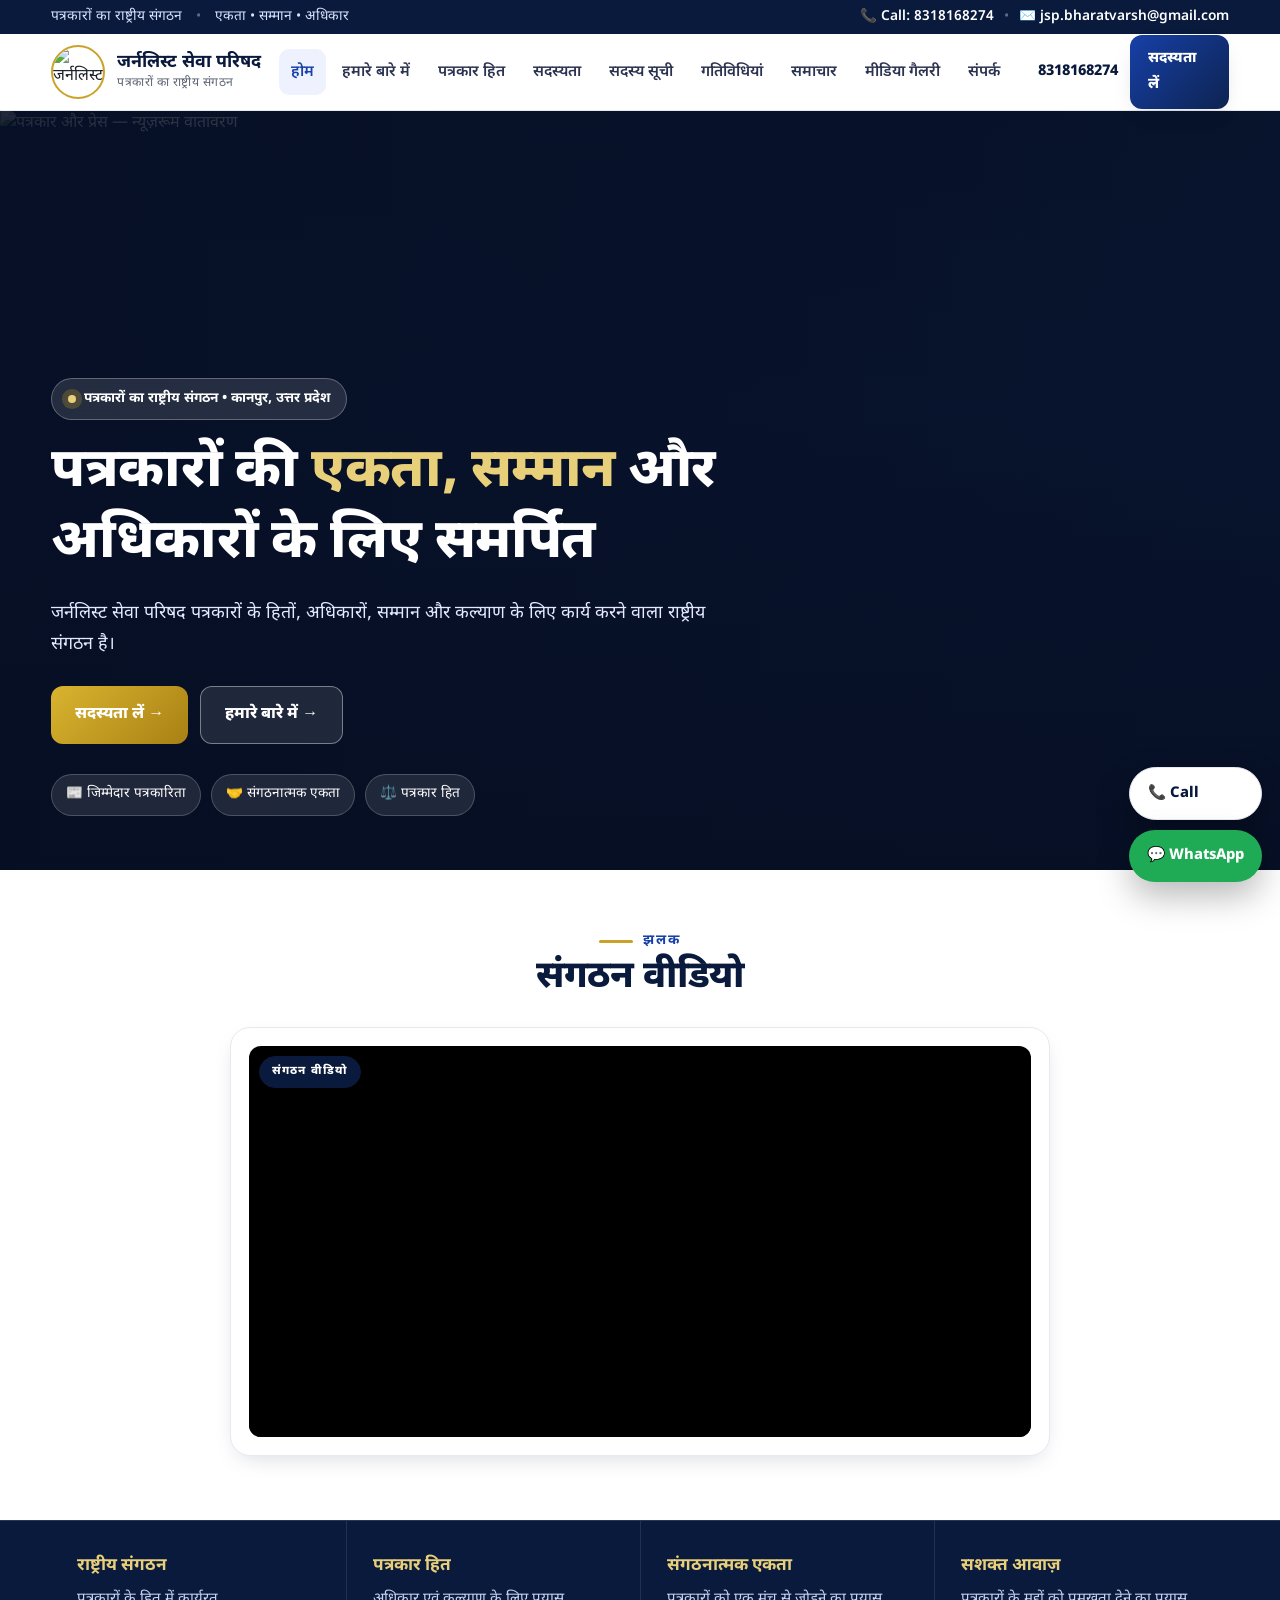
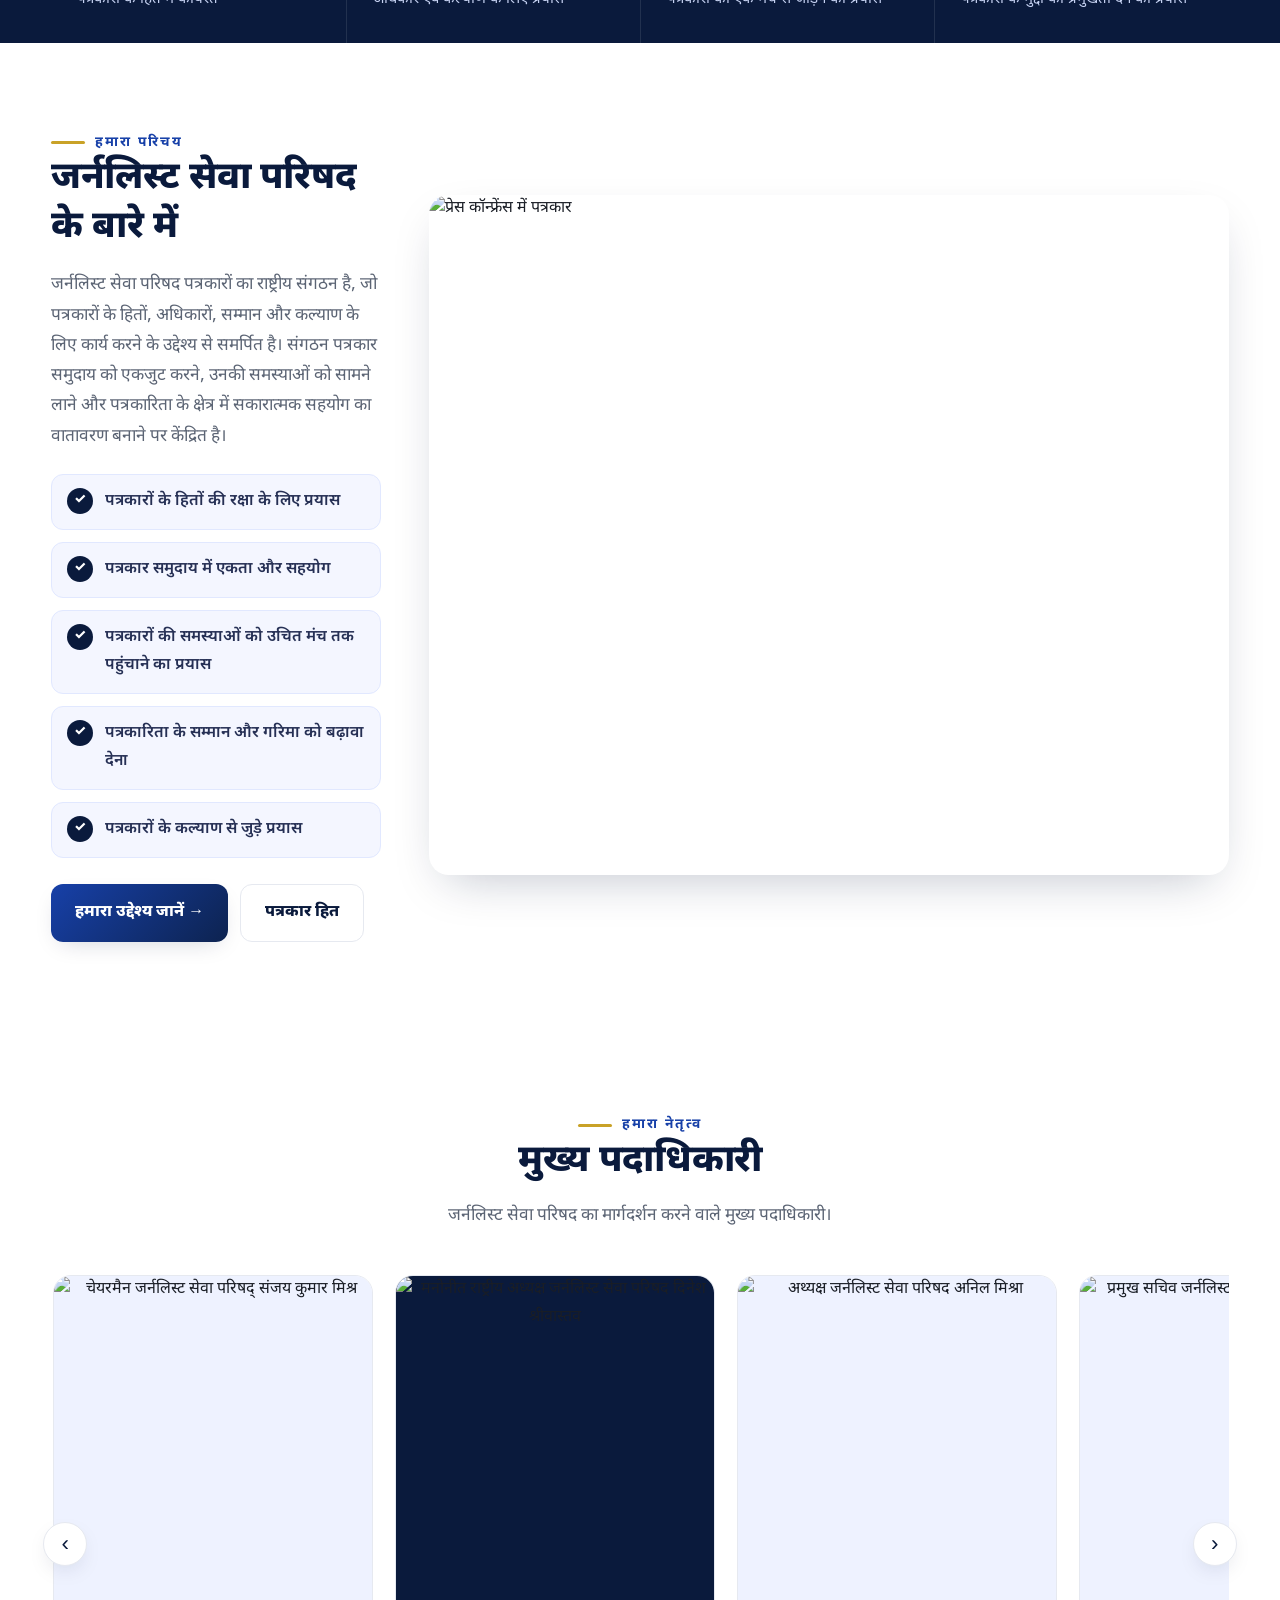
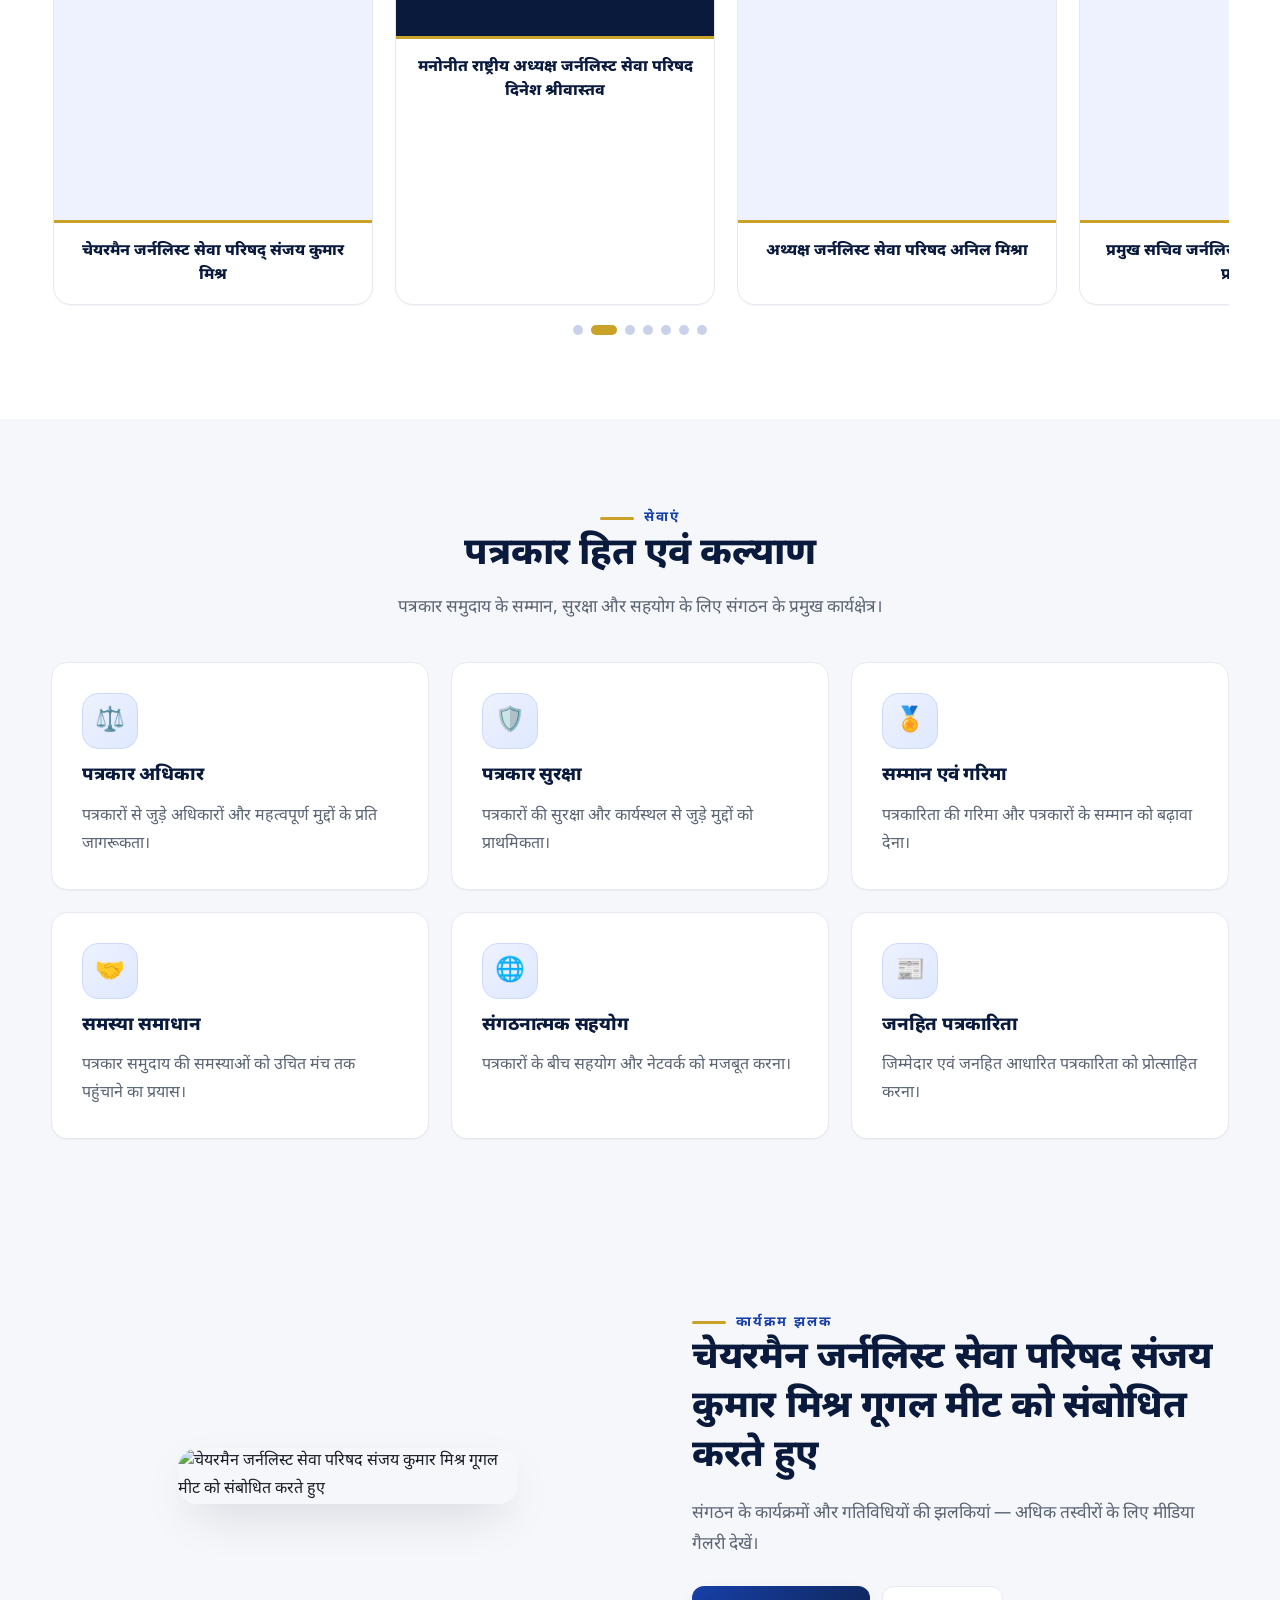
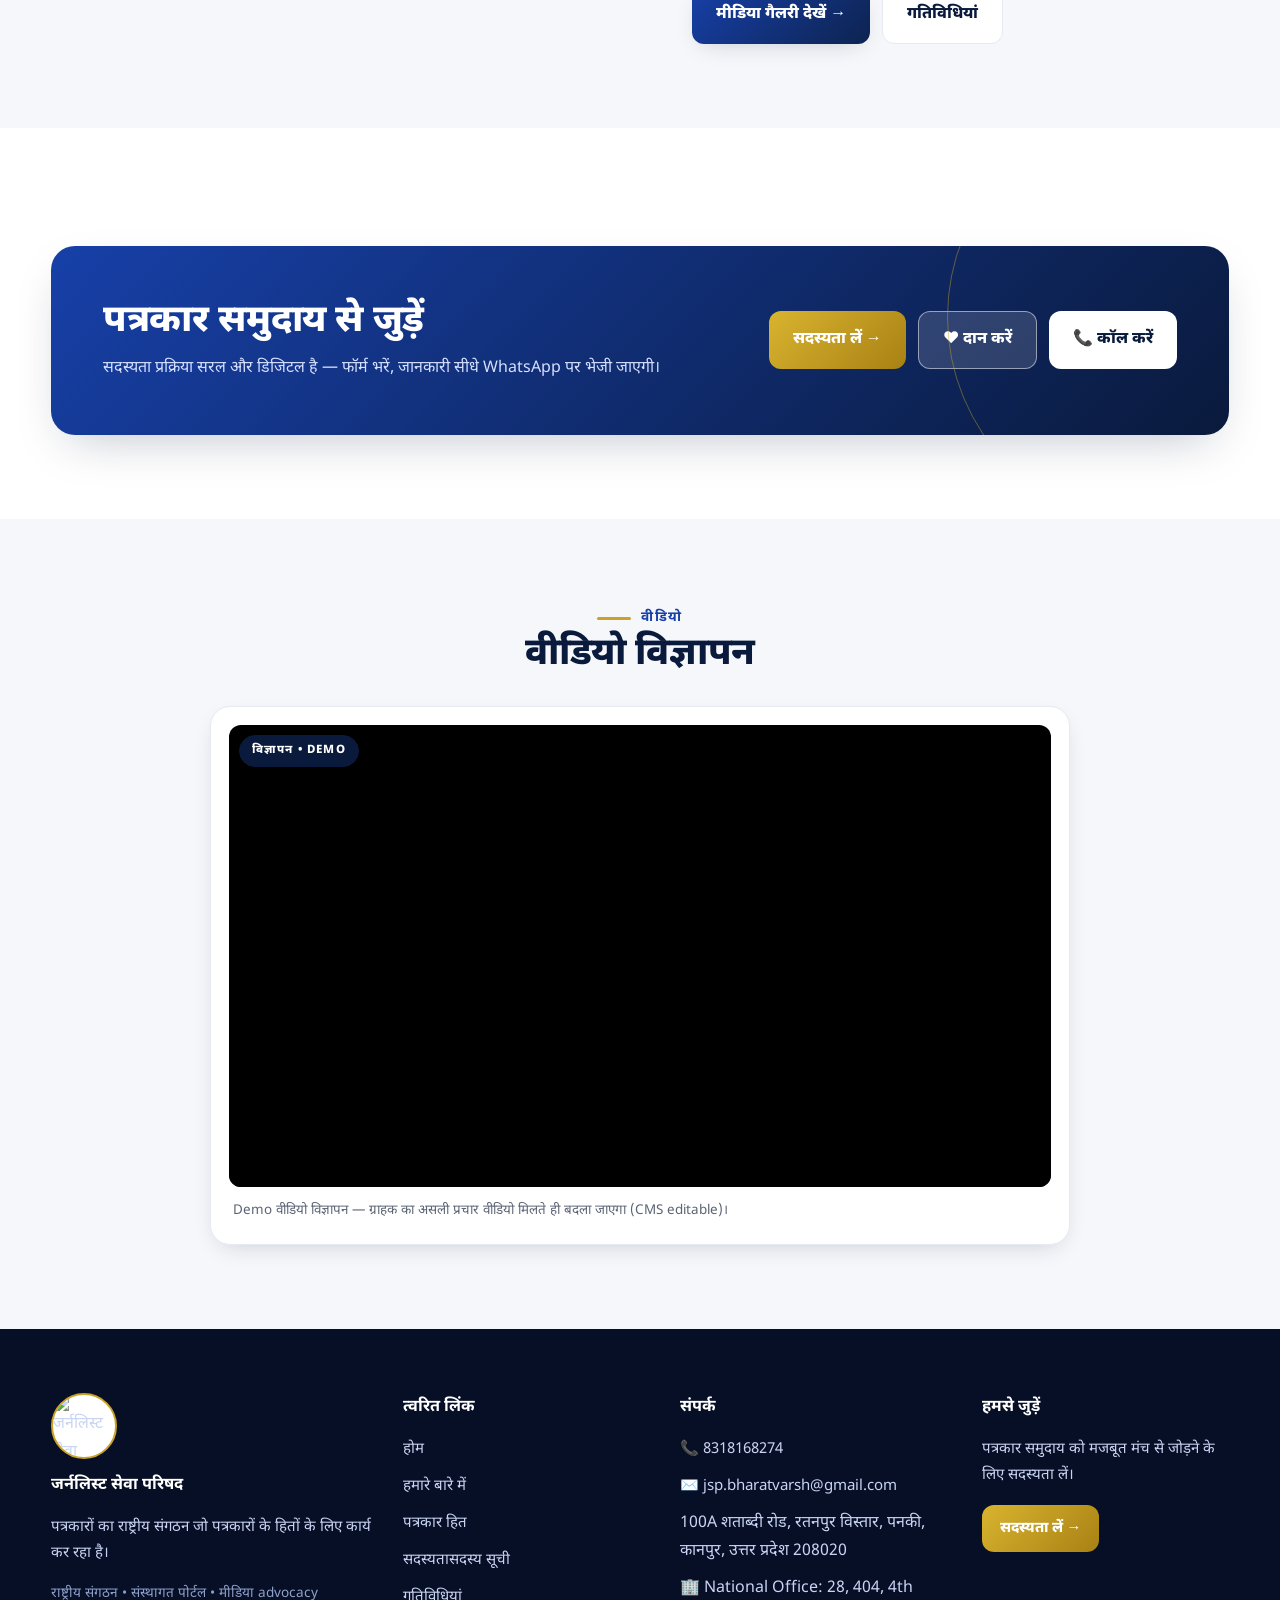
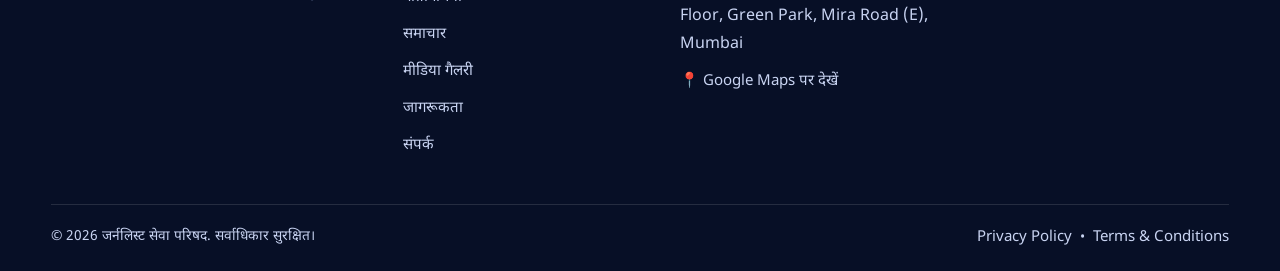
==== index.html @ f0c1f16c "feat: PRESS ID card redesign, members list page, leadership slider, name fix, speed optimization" ====
<!DOCTYPE html>
<html lang="hi">
<head>
<meta charset="UTF-8">
<meta name="viewport" content="width=device-width, initial-scale=1.0">
<title>जर्नलिस्ट सेवा परिषद | पत्रकारों का राष्ट्रीय संगठन</title>
<meta name="description" content="जर्नलिस्ट सेवा परिषद पत्रकारों के हित, अधिकार, सम्मान और कल्याण के लिए कार्य करने वाला राष्ट्रीय संगठन है।">
<link rel="canonical" href="https://journalistsevaparishad.in/">
<meta property="og:type" content="website">
<meta property="og:title" content="जर्नलिस्ट सेवा परिषद | पत्रकारों का राष्ट्रीय संगठन">
<meta property="og:description" content="पत्रकारों की एकता, सम्मान और अधिकारों के लिए समर्पित राष्ट्रीय संगठन।">
<meta property="og:image" content="https://images.unsplash.com/photo-1504711434969-e33886168f5c?w=1200">
<meta name="twitter:card" content="summary_large_image">
<meta name="theme-color" content="#0a1a3c">
<link rel="preconnect" href="https://fonts.googleapis.com">
<link rel="preconnect" href="https://fonts.gstatic.com" crossorigin>
<link rel="preconnect" href="https://images.unsplash.com">
<link rel="dns-prefetch" href="https://images.unsplash.com">
<link rel="preload" as="image" href="https://images.unsplash.com/photo-1504711434969-e33886168f5c?w=1200&q=60&auto=format&fit=crop" fetchpriority="high">
<link href="https://fonts.googleapis.com/css2?family=Inter:wght@400;600;700;800&family=Noto+Sans+Devanagari:wght@400;600;700;800&display=swap" rel="stylesheet">
<link rel="stylesheet" href="css/style.css">
<link rel="icon" href="data:image/svg+xml,<svg xmlns='http://www.w3.org/2000/svg' viewBox='0 0 100 100'><circle cx='50' cy='50' r='46' fill='%230a1a3c'/><text x='50' y='68' font-size='52' text-anchor='middle' fill='white' font-family='sans-serif' font-weight='bold'>ज</text></svg>">
<script type="application/ld+json">
{"@context":"https://schema.org","@type":"Organization","name":"जर्नलिस्ट सेवा परिषद","description":"पत्रकारों का राष्ट्रीय संगठन जो पत्रकारों के हितों के लिए कार्य कर रहा है","telephone":"+91-8318168274","email":"jsp.bharatvarsh@gmail.com","address":{"@type":"PostalAddress","streetAddress":"100A शताब्दी रोड, रतनपुर विस्तार, पनकी","addressLocality":"कानपुर","addressRegion":"उत्तर प्रदेश","postalCode":"208020","addressCountry":"IN"}}
</script>
</head>
<body>

<div class="fixed-top">
<div class="topbar">
  <div class="container">
    <div>पत्रकारों का राष्ट्रीय संगठन <span class="dot">•</span><span class="hide-m"> एकता • सम्मान • अधिकार</span></div>
    <div><a href="tel:8318168274">📞 Call: 8318168274</a><span class="hide-m"><span class="dot">•</span><a href="mailto:jsp.bharatvarsh@gmail.com">✉️ jsp.bharatvarsh@gmail.com</a></span></div>
  </div>
</div>

<header class="site-header">
  <div class="container header-in">
    <a class="brand" href="index.html" aria-label="जर्नलिस्ट सेवा परिषद होम">
      <img class="brand-logo" src="assets/logo.jpeg" alt="जर्नलिस्ट सेवा परिषद लोगो" width="54" height="54">
      <span class="brand-text"><strong>जर्नलिस्ट सेवा परिषद</strong><span>पत्रकारों का राष्ट्रीय संगठन</span></span>
    </a>
    <nav class="nav" aria-label="मुख्य नेविगेशन">
      <a href="index.html">होम</a>
      <a href="about.html">हमारे बारे में</a>
      <a href="journalist-welfare.html">पत्रकार हित</a>
      <a href="membership.html">सदस्यता</a><a href="members.html">सदस्य सूची</a>
      <a href="activities.html">गतिविधियां</a>
      <a href="news.html">समाचार</a>
      <a href="gallery.html">मीडिया गैलरी</a>
      <a href="contact.html">संपर्क</a>
    </nav>
    <div class="header-cta">
      <a class="call-link" href="tel:8318168274">8318168274</a>
      <a class="btn btn-primary btn-sm" href="membership.html">सदस्यता लें</a>
    </div>
    <button class="menu-btn" id="menuBtn" aria-label="मेन्यू खोलें" aria-expanded="false">☰</button>
  </div>
</header>
</div>
<div class="mobile-menu" id="mobileMenu">
  <div class="inner container">
    <a class="mlink" href="index.html">होम</a>
    <a class="mlink" href="about.html">हमारे बारे में</a>
    <a class="mlink" href="journalist-welfare.html">पत्रकार हित</a>
    <a class="mlink" href="membership.html">सदस्यता</a><a class="mlink" href="members.html">सदस्य सूची</a>
    <a class="mlink" href="activities.html">गतिविधियां</a>
    <a class="mlink" href="news.html">समाचार</a>
    <a class="mlink" href="gallery.html">मीडिया गैलरी</a>
    <a class="mlink" href="contact.html">संपर्क</a>
    <a class="btn btn-gold" href="membership.html">सदस्यता लें →</a>
    <a class="btn btn-outline" href="tel:8318168274" style="background:transparent;color:#fff;border-color:rgba(255,255,255,.4)">📞 8318168274</a>
  </div>
</div>

<!-- HERO -->
<div class="hero">
  <div class="hero-bg">
    <img src="https://images.unsplash.com/photo-1504711434969-e33886168f5c?w=1200&q=60&auto=format&fit=crop" alt="पत्रकार और प्रेस — न्यूज़रूम वातावरण" fetchpriority="high" decoding="async" width="1200" height="800">
  </div>
  <div class="hero-veil"></div>
  <div class="hero-content">
    <span class="hero-badge"><i></i> पत्रकारों का राष्ट्रीय संगठन • कानपुर, उत्तर प्रदेश</span>
    <h1>पत्रकारों की <em>एकता, सम्मान</em> और अधिकारों के लिए समर्पित</h1>
    <p class="sub">जर्नलिस्ट सेवा परिषद पत्रकारों के हितों, अधिकारों, सम्मान और कल्याण के लिए कार्य करने वाला राष्ट्रीय संगठन है।</p>
    <div class="hero-actions">
      <a class="btn btn-gold" href="membership.html">सदस्यता लें →</a>
      <a class="btn btn-outline" href="about.html" style="background:rgba(255,255,255,.1);color:#fff;border-color:rgba(255,255,255,.4)">हमारे बारे में →</a>
    </div>
    <div class="hero-meta">
      <span>📰 जिम्मेदार पत्रकारिता</span><span>🤝 संगठनात्मक एकता</span><span>⚖️ पत्रकार हित</span>
    </div>
  </div>
</div>

<!-- HOME VIDEO (just below hero) -->
<section class="home-video-sec">
  <div class="container">
    <div class="center reveal" style="margin-bottom:24px">
      <span class="eyebrow" style="justify-content:center">झलक</span>
      <h2>संगठन वीडियो</h2>
    </div>
    <div class="home-video reveal">
      <span class="ad-tag">संगठन वीडियो</span>
      <video controls preload="none" playsinline poster="assets/gallery/चेयरमैन जनरल सेवा परिषद संजय कुमार मिश्र गूगल मीट को संबोधित करते हुए.jpeg">
        <source src="assets/video/event-video.mp4" type="video/mp4">
        आपका ब्राउज़र वीडियो नहीं चला सकता।
      </video>
    </div>
  </div>
</section>

<!-- TRUST STRIP -->
<div class="trust">
  <div class="container trust-grid">
    <div class="trust-cell reveal"><b>राष्ट्रीय संगठन</b><p>पत्रकारों के हित में कार्यरत</p></div>
    <div class="trust-cell reveal"><b>पत्रकार हित</b><p>अधिकार एवं कल्याण के लिए प्रयास</p></div>
    <div class="trust-cell reveal"><b>संगठनात्मक एकता</b><p>पत्रकारों को एक मंच से जोड़ने का प्रयास</p></div>
    <div class="trust-cell reveal"><b>सशक्त आवाज़</b><p>पत्रकारों के मुद्दों को प्रमुखता देने का प्रयास</p></div>
  </div>
</div>

<!-- ABOUT -->
<section>
  <div class="container split">
    <div class="reveal">
      <span class="eyebrow">हमारा परिचय</span>
      <h2>जर्नलिस्ट सेवा परिषद के बारे में</h2>
      <p class="lead">जर्नलिस्ट सेवा परिषद पत्रकारों का राष्ट्रीय संगठन है, जो पत्रकारों के हितों, अधिकारों, सम्मान और कल्याण के लिए कार्य करने के उद्देश्य से समर्पित है। संगठन पत्रकार समुदाय को एकजुट करने, उनकी समस्याओं को सामने लाने और पत्रकारिता के क्षेत्र में सकारात्मक सहयोग का वातावरण बनाने पर केंद्रित है।</p>
      <!--OBJECTIVES-->
      <ul class="check-list">
        <li>पत्रकारों के हितों की रक्षा के लिए प्रयास</li>
        <li>पत्रकार समुदाय में एकता और सहयोग</li>
        <li>पत्रकारों की समस्याओं को उचित मंच तक पहुंचाने का प्रयास</li>
        <li>पत्रकारिता के सम्मान और गरिमा को बढ़ावा देना</li>
        <li>पत्रकारों के कल्याण से जुड़े प्रयास</li>
      </ul>
      <!--/OBJECTIVES-->
      <div style="margin-top:26px;display:flex;gap:12px;flex-wrap:wrap">
        <a class="btn btn-primary" href="about.html">हमारा उद्देश्य जानें →</a>
        <a class="btn btn-outline" href="journalist-welfare.html">पत्रकार हित</a>
      </div>
    </div>
    <div class="reveal">
      <img class="frame" loading="lazy" decoding="async" width="800" height="680" src="https://images.unsplash.com/photo-1585829365295-ab7cd400c167?w=800&q=60&auto=format&fit=crop" alt="प्रेस कॉन्फ्रेंस में पत्रकार">
    </div>
  </div>
</section>

<!-- LEADERSHIP -->
<section class="leaders-sec">
  <div class="container">
    <div class="center reveal">
      <span class="eyebrow" style="justify-content:center">हमारा नेतृत्व</span>
      <h2>मुख्य पदाधिकारी</h2>
      <p class="lead">जर्नलिस्ट सेवा परिषद का मार्गदर्शन करने वाले मुख्य पदाधिकारी।</p>
    </div>
    <div class="grid-leaders" style="margin-top:38px">
      <figure class="leader-card reveal">
        <img loading="lazy" width="480" height="544" src="assets/leaders/चेयरमैन जर्नलिस्ट सेवा परिषद् संजय कुमार मिश्र.jpeg" alt="चेयरमैन जर्नलिस्ट सेवा परिषद् संजय कुमार मिश्र">
        <figcaption>चेयरमैन जर्नलिस्ट सेवा परिषद् संजय कुमार मिश्र</figcaption>
      </figure>
      <figure class="leader-card leader-card--full reveal">
        <img loading="lazy" width="480" height="360" src="assets/leaders/मनोनीत राष्ट्रीय अध्यक्ष जर्नलिस्ट सेवा परिषद दिनेश श्रीवास्तव.jpeg" alt="मनोनीत राष्ट्रीय अध्यक्ष जर्नलिस्ट सेवा परिषद दिनेश श्रीवास्तव">
        <figcaption>मनोनीत राष्ट्रीय अध्यक्ष जर्नलिस्ट सेवा परिषद दिनेश श्रीवास्तव</figcaption>
      </figure>
      <figure class="leader-card reveal">
        <img loading="lazy" width="480" height="544" src="assets/leaders/अथ्यक्ष जर्नलिस्ट सेवा परिषद अनिल मिश्रा.jpeg" alt="अथ्यक्ष जर्नलिस्ट सेवा परिषद अनिल मिश्रा">
        <figcaption>अथ्यक्ष जर्नलिस्ट सेवा परिषद अनिल मिश्रा</figcaption>
      </figure>
      <figure class="leader-card reveal">
        <img loading="lazy" width="480" height="544" src="assets/leaders/प्रमुख सचिव जर्नलिस्ट सेवा परिषद गिरधारी प्रसाद.jpeg" alt="प्रमुख सचिव जर्नलिस्ट सेवा परिषद गिरधारी प्रसाद">
        <figcaption>प्रमुख सचिव जर्नलिस्ट सेवा परिषद गिरधारी प्रसाद</figcaption>
      </figure>
      <figure class="leader-card reveal">
        <img loading="lazy" width="480" height="544" src="assets/leaders/प्रभारी उत्तर प्रदेश जर्नलिस्ट सेवा परिषद आलोक दुवेदी.jpeg" alt="प्रभारी उत्तर प्रदेश जर्नलिस्ट सेवा परिषद आलोक दुवेदी">
        <figcaption>प्रभारी उत्तर प्रदेश जर्नलिस्ट सेवा परिषद आलोक दुवेदी</figcaption>
      </figure>
      <figure class="leader-card reveal">
        <img loading="lazy" width="480" height="544" src="assets/leaders/प्रभारी गुजरात जर्नलिस्ट सेवा परिषद विपिन दुबे.jpeg" alt="प्रभारी गुजरात जर्नलिस्ट सेवा परिषद विपिन दुबे">
        <figcaption>प्रभारी गुजरात जर्नलिस्ट सेवा परिषद विपिन दुबे</figcaption>
      </figure>
      <figure class="leader-card reveal">
        <img loading="lazy" width="480" height="544" src="assets/leaders/प्रभारी बुंदेलखंड जर्नलिस्ट सेवा परिषद विवेक कुमार द्विवेदी.jpeg" alt="प्रभारी बुंदेलखंड जर्नलिस्ट सेवा परिषद विवेक कुमार द्विवेदी">
        <figcaption>प्रभारी बुंदेलखंड जर्नलिस्ट सेवा परिषद विवेक कुमार द्विवेदी</figcaption>
      </figure>
    </div>
  </div>
</section>

<!-- WELFARE -->
<section style="background:var(--bg)">
  <div class="container">
    <div class="center reveal">
      <span class="eyebrow" style="justify-content:center">सेवाएं</span>
      <h2>पत्रकार हित एवं कल्याण</h2>
      <p class="lead">पत्रकार समुदाय के सम्मान, सुरक्षा और सहयोग के लिए संगठन के प्रमुख कार्यक्षेत्र।</p>
    </div>
    <div class="grid-3" style="margin-top:38px">
      <div class="card reveal"><div class="icon">⚖️</div><h3>पत्रकार अधिकार</h3><p>पत्रकारों से जुड़े अधिकारों और महत्वपूर्ण मुद्दों के प्रति जागरूकता।</p></div>
      <div class="card reveal"><div class="icon">🛡️</div><h3>पत्रकार सुरक्षा</h3><p>पत्रकारों की सुरक्षा और कार्यस्थल से जुड़े मुद्दों को प्राथमिकता।</p></div>
      <div class="card reveal"><div class="icon">🏅</div><h3>सम्मान एवं गरिमा</h3><p>पत्रकारिता की गरिमा और पत्रकारों के सम्मान को बढ़ावा देना।</p></div>
      <div class="card reveal"><div class="icon">🤝</div><h3>समस्या समाधान</h3><p>पत्रकार समुदाय की समस्याओं को उचित मंच तक पहुंचाने का प्रयास।</p></div>
      <div class="card reveal"><div class="icon">🌐</div><h3>संगठनात्मक सहयोग</h3><p>पत्रकारों के बीच सहयोग और नेटवर्क को मजबूत करना।</p></div>
      <div class="card reveal"><div class="icon">📰</div><h3>जनहित पत्रकारिता</h3><p>जिम्मेदार एवं जनहित आधारित पत्रकारिता को प्रोत्साहित करना।</p></div>
    </div>
  </div>
</section>

<!-- EVENT HIGHLIGHT -->
<section style="background:var(--bg)">
  <div class="container split">
    <div class="reveal">
      <img class="frame event-photo" loading="lazy" width="600" height="720" src="assets/gallery/चेयरमैन जनरल सेवा परिषद संजय कुमार मिश्र गूगल मीट को संबोधित करते हुए.jpeg" alt="चेयरमैन जर्नलिस्ट सेवा परिषद संजय कुमार मिश्र गूगल मीट को संबोधित करते हुए">
    </div>
    <div class="reveal">
      <span class="eyebrow">कार्यक्रम झलक</span>
      <h2>चेयरमैन जर्नलिस्ट सेवा परिषद संजय कुमार मिश्र गूगल मीट को संबोधित करते हुए</h2>
      <p class="lead">संगठन के कार्यक्रमों और गतिविधियों की झलकियां — अधिक तस्वीरों के लिए मीडिया गैलरी देखें।</p>
      <div style="margin-top:26px;display:flex;gap:12px;flex-wrap:wrap">
        <a class="btn btn-primary" href="gallery.html">मीडिया गैलरी देखें →</a>
        <a class="btn btn-outline" href="activities.html">गतिविधियां</a>
      </div>
    </div>
  </div>
</section>

<!-- IMAGE BAND -->
<section>
  <div class="container">
    <div class="cta-band reveal" style="margin-top:34px">
      <div>
        <h2>पत्रकार समुदाय से जुड़ें</h2>
        <p>सदस्यता प्रक्रिया सरल और डिजिटल है — फॉर्म भरें, जानकारी सीधे WhatsApp पर भेजी जाएगी।</p>
      </div>
      <div style="display:flex;gap:12px;flex-wrap:wrap">
        <a class="btn btn-gold" href="membership.html">सदस्यता लें →</a>
        <a class="btn" style="background:rgba(255,255,255,.14);color:#fff;border:1.5px solid rgba(255,255,255,.5)" href="membership.html#donate">❤️ दान करें</a>
        <a class="btn" href="tel:8318168274" style="background:#fff;color:var(--navy)">📞 कॉल करें</a>
      </div>
    </div>
  </div>
</section>

<footer>
  <div class="container f-grid">
    <div>
      <img class="footer-logo" src="assets/logo.jpeg" alt="जर्नलिस्ट सेवा परिषद लोगो" width="66" height="66">
      <h4>जर्नलिस्ट सेवा परिषद</h4>
      <p>पत्रकारों का राष्ट्रीय संगठन जो पत्रकारों के हितों के लिए कार्य कर रहा है।</p>
      <!--SOCIAL--><!--/SOCIAL-->
      <p style="font-size:.85rem;color:#8fa0cc">राष्ट्रीय संगठन • संस्थागत पोर्टल • मीडिया advocacy</p>
    </div>
    <div>
      <h4>त्वरित लिंक</h4>
      <ul>
        <li><a href="index.html">होम</a></li>
        <li><a href="about.html">हमारे बारे में</a></li>
        <li><a href="journalist-welfare.html">पत्रकार हित</a></li>
        <li><a href="membership.html">सदस्यता</a><a href="members.html">सदस्य सूची</a></li>
        <li><a href="activities.html">गतिविधियां</a></li>
        <li><a href="news.html">समाचार</a></li>
        <li><a href="gallery.html">मीडिया गैलरी</a></li>
        <li><a href="consumer.html">जागरूकता</a></li>
        <li><a href="contact.html">संपर्क</a></li>
      </ul>
    </div>
    <div>
      <h4>संपर्क</h4>
      <ul>
        <li><a href="tel:8318168274">📞 8318168274</a></li>
        <li><a href="mailto:jsp.bharatvarsh@gmail.com">✉️ jsp.bharatvarsh@gmail.com</a></li>
        <li>100A शताब्दी रोड, रतनपुर विस्तार, पनकी, कानपुर, उत्तर प्रदेश 208020</li>
        <li>🏢 National Office: 28, 404, 4th Floor, Green Park, Mira Road (E), Mumbai</li>
        <li><a href="https://www.google.com/maps/search/?api=1&query=100A+Shatabdi+Road+Ratanpur+Vistaar+Panki+Kanpur+Uttar+Pradesh+208020" target="_blank" rel="noopener">📍 Google Maps पर देखें</a></li>
      </ul>
    </div>
    <div>
      <h4>हमसे जुड़ें</h4>
      <p>पत्रकार समुदाय को मजबूत मंच से जोड़ने के लिए सदस्यता लें।</p>
      <a class="btn btn-gold btn-sm" href="membership.html">सदस्यता लें →</a>
    </div>
  </div>
  <div class="container f-bottom">
    <span>© <span data-year>2026</span> जर्नलिस्ट सेवा परिषद. सर्वाधिकार सुरक्षित।</span>
    <span><a href="privacy-policy.html">Privacy Policy</a> &nbsp;•&nbsp; <a href="terms.html">Terms &amp; Conditions</a></span>
  </div>
</footer>

<div class="fab">
  <a class="call" href="tel:8318168274">📞 Call</a>
  <a class="wa" href="https://wa.me/918318168274?text=%E0%A4%A8%E0%A4%AE%E0%A4%B8%E0%A5%8D%E0%A4%A4%E0%A5%87%2C%20%E0%A4%AE%E0%A5%81%E0%A4%9D%E0%A5%87%20%E0%A4%9C%E0%A4%B0%E0%A5%8D%E0%A4%A8%E0%A4%B2%E0%A4%BF%E0%A4%B8%E0%A5%8D%E0%A4%9F%20%E0%A4%B8%E0%A5%87%E0%A4%B5%E0%A4%BE%20%E0%A4%AA%E0%A4%B0%E0%A4%BF%E0%A4%B7%E0%A4%A6%20%E0%A4%95%E0%A5%80%20%E0%A4%9C%E0%A4%BE%E0%A4%A8%E0%A4%95%E0%A4%BE%E0%A4%B0%E0%A5%80%20%E0%A4%9A%E0%A4%BE%E0%A4%B9%E0%A4%BF%E0%A4%8F%E0%A5%A4" target="_blank" rel="noopener">💬 WhatsApp</a>
</div>

<script src="js/main.js" defer></script>
</body>
</html>
---- css/style.css ----
/* ============================================================
   जर्नलिस्ट सेवा परिषद — Premium Editorial-Institutional Design
   ============================================================ */
:root{
  --navy:#0a1a3c; --navy-2:#0d2350; --royal:#1740a8; --royal-2:#2456d6;
  --gold:#c9a227; --gold-soft:#e8cf7a; --ink:#1a1e26; --muted:#5b6474;
  --line:#e6e9f0; --bg:#f6f7fa; --white:#ffffff; --card:#ffffff;
  --radius:16px; --radius-sm:10px;
  --shadow:0 18px 50px -18px rgba(10,26,60,.28);
  --shadow-sm:0 8px 24px -10px rgba(10,26,60,.22);
  --font-hi:"Noto Sans Devanagari","Hind",sans-serif;
  --font-en:"Inter","Manrope",sans-serif;
  --header-h:76px;
  --topbar-h:34px;
}
*{box-sizing:border-box}
html{scroll-behavior:smooth;scroll-padding-top:calc(var(--topbar-h) + var(--header-h) + 12px)}
html,body{overflow-x:hidden;overflow-x:clip}
body{margin:0;font-family:var(--font-hi),var(--font-en);color:var(--ink);background:var(--white);line-height:1.75;-webkit-font-smoothing:antialiased}
img{max-width:100%;display:block}
a{color:inherit}
.container{width:min(1200px,92%);margin:0 auto}
section{padding:84px 0}
.eyebrow{display:inline-flex;align-items:center;gap:10px;color:var(--royal);font-weight:700;font-size:.86rem;letter-spacing:.14em;text-transform:uppercase}
.eyebrow::before{content:"";width:34px;height:3px;background:var(--gold);border-radius:99px;display:inline-block}
h1,h2,h3{line-height:1.3;margin:0 0 14px;font-weight:800;letter-spacing:-.01em}
h1{font-size:clamp(2rem,4.6vw,3.4rem)}
h2{font-size:clamp(1.55rem,3vw,2.35rem);color:var(--navy)}
.lead{color:var(--muted);font-size:1.08rem;max-width:760px}
.center{text-align:center}.center .lead{margin:0 auto}

/* ---------- Fixed top chrome (topbar + header scroll नहीं होंगे) ---------- */
.fixed-top{position:fixed;top:0;left:0;right:0;z-index:60}
body{padding-top:calc(var(--topbar-h) + var(--header-h))}
body.no-chrome{padding-top:0}
.topbar{background:var(--navy);color:#dbe4ff;font-size:.86rem;overflow:hidden}
.topbar .container{display:flex;justify-content:space-between;align-items:center;gap:12px;min-height:var(--topbar-h);padding-top:0;padding-bottom:0;white-space:nowrap}
.topbar .container>div:first-child{overflow:hidden;text-overflow:ellipsis;min-width:0}
.topbar a{color:#fff;text-decoration:none;font-weight:600}
.topbar .dot{opacity:.4;margin:0 10px}

/* ---------- Header ---------- */
.site-header{background:rgba(255,255,255,.97);backdrop-filter:blur(14px);border-bottom:1px solid var(--line)}
.header-in{display:flex;align-items:center;gap:18px;height:var(--header-h)}
.brand{display:flex;align-items:center;gap:12px;text-decoration:none;min-width:0}
.brand-logo{width:54px;height:54px;flex:0 0 54px;border-radius:50%;object-fit:cover;background:#fff;border:2px solid var(--gold)}
.footer-logo{width:66px;height:66px;border-radius:50%;object-fit:cover;background:#fff;border:2px solid var(--gold);display:block;margin-bottom:12px}
.emblem{width:52px;height:52px;flex:0 0 52px;border-radius:50%;background:conic-gradient(from 200deg,var(--navy),var(--royal),var(--navy));display:grid;place-items:center;color:#fff;position:relative;border:2px solid var(--gold)}
.emblem::after{content:"ज";font-weight:800;font-size:1.5rem;line-height:1}
.emblem-ring{position:absolute;inset:-6px;border:1px solid rgba(201,162,39,.5);border-radius:50%}
.brand-text{line-height:1.2}
.brand-text strong{display:block;font-size:1.12rem;color:var(--navy);white-space:nowrap}
.brand-text span{font-size:.76rem;color:var(--muted);letter-spacing:.04em}
.nav{display:flex;gap:4px;margin-left:auto}
.nav a{text-decoration:none;font-weight:600;font-size:.96rem;color:#2b3350;padding:10px 12px;border-radius:10px;white-space:nowrap}
.nav a:hover,.nav a.active{background:#eef2ff;color:var(--royal)}
.header-cta{display:flex;align-items:center;gap:12px;margin-left:8px}
.call-link{font-weight:800;color:var(--navy);text-decoration:none;font-size:.92rem;white-space:nowrap}
.btn{display:inline-flex;align-items:center;justify-content:center;gap:8px;border:0;cursor:pointer;text-decoration:none;font-weight:800;font-family:inherit;border-radius:12px;padding:14px 24px;font-size:1rem;transition:.22s ease}
.btn-primary{background:linear-gradient(135deg,var(--royal),var(--navy-2));color:#fff;box-shadow:var(--shadow-sm)}
.btn-primary:hover{transform:translateY(-2px);box-shadow:var(--shadow)}
.btn-gold{background:linear-gradient(135deg,#d9b42f,#a88114);color:#fff}
.btn-outline{background:#fff;border:1.5px solid var(--line);color:var(--navy)}
.btn-outline:hover{border-color:var(--royal);color:var(--royal)}
.btn-sm{padding:11px 18px;font-size:.92rem}
.menu-btn{display:none;margin-left:auto;background:var(--navy);color:#fff;border:0;width:46px;height:46px;border-radius:12px;font-size:1.3rem;cursor:pointer}

/* Mobile top dropdown */
.mobile-menu{display:none;position:fixed;top:calc(var(--topbar-h) + var(--header-h));left:0;right:0;z-index:59;background:var(--navy);color:#fff;overflow:hidden;max-height:0;transition:max-height .38s ease;box-shadow:0 30px 60px rgba(0,0,0,.35)}
.mobile-menu.open{max-height:80vh;overflow:auto}
.mobile-menu .inner{padding:18px 4% 26px;display:grid;gap:4px}
.mobile-menu a.mlink{color:#fff;text-decoration:none;font-weight:700;font-size:1.12rem;padding:13px 14px;border-radius:12px;background:rgba(255,255,255,.06);border:1px solid rgba(255,255,255,.08)}
.mobile-menu a.mlink.active{background:var(--royal-2)}
.mobile-menu .btn{margin-top:10px}

/* ---------- Hero ---------- */
.hero{position:relative;padding:0;min-height:min(88vh,760px);display:flex;align-items:flex-end;color:#fff;overflow:hidden;background:var(--navy)}
.hero-bg{position:absolute;inset:0;overflow:hidden}
.hero-bg img{width:100%;height:100%;object-fit:cover;animation:heroZoom 22s ease-in-out infinite alternate;opacity:.9}
@keyframes heroZoom{from{transform:scale(1)}to{transform:scale(1.12)}}
.hero-veil{position:absolute;inset:0;background:linear-gradient(180deg,rgba(6,14,34,.55) 0%,rgba(6,14,34,.45) 40%,rgba(6,14,34,.88) 100%),linear-gradient(90deg,rgba(6,14,34,.72),rgba(6,14,34,.15))}
.hero-content{position:relative;padding:120px 0 54px;width:min(1200px,92%);margin:0 auto}
.hero-badge{display:inline-flex;align-items:center;gap:8px;background:rgba(255,255,255,.12);border:1px solid rgba(255,255,255,.28);backdrop-filter:blur(8px);padding:8px 16px;border-radius:99px;font-size:.86rem;font-weight:700}
.hero-badge i{width:8px;height:8px;border-radius:50%;background:var(--gold-soft);box-shadow:0 0 0 6px rgba(201,162,39,.25);display:inline-block}
.hero h1{color:#fff;max-width:820px;margin:18px 0 12px}
.hero h1 em{font-style:normal;color:var(--gold-soft)}
.hero p.sub{max-width:700px;color:#e3e9ff;font-size:1.12rem}
.hero-actions{display:flex;gap:12px;flex-wrap:wrap;margin-top:26px}
.hero-meta{display:flex;gap:10px;flex-wrap:wrap;margin-top:30px}
.hero-meta span{background:rgba(255,255,255,.1);border:1px solid rgba(255,255,255,.2);padding:8px 14px;border-radius:99px;font-size:.85rem}

/* Trust strip */
.trust{background:var(--navy);color:#fff;padding:0;border-top:1px solid rgba(255,255,255,.12)}
.trust-grid{display:grid;grid-template-columns:repeat(4,1fr);gap:0}
.trust-cell{padding:30px 26px;border-left:1px solid rgba(255,255,255,.1)}
.trust-cell:first-child{border-left:0}
.trust-cell b{display:block;font-size:1.08rem;margin-bottom:6px;color:var(--gold-soft)}
.trust-cell p{margin:0;color:#c6d2f2;font-size:.94rem}

/* Cards / grids */
.grid-3{display:grid;grid-template-columns:repeat(3,1fr);gap:22px}
.grid-2{display:grid;grid-template-columns:repeat(2,1fr);gap:22px}
.card{background:var(--card);border:1px solid var(--line);border-radius:var(--radius);padding:30px;box-shadow:0 1px 0 rgba(10,26,60,.04);transition:.25s ease;position:relative;overflow:hidden}
.card:hover{transform:translateY(-6px);box-shadow:var(--shadow);border-color:#c9d6ff}
.card .icon{width:56px;height:56px;border-radius:16px;display:grid;place-items:center;font-size:1.5rem;background:linear-gradient(135deg,#eef2ff,#dfe8ff);border:1px solid #cbd9ff;margin-bottom:16px}
.card h3{color:var(--navy);font-size:1.15rem}
.card p{color:var(--muted);margin:0}
.card::after{content:"";position:absolute;left:0;right:0;top:0;height:4px;background:linear-gradient(90deg,var(--royal),var(--gold));opacity:0;transition:.25s}
.card:hover::after{opacity:1}

/* Split */
.split{display:grid;grid-template-columns:1.05fr .95fr;gap:48px;align-items:center}
.split img.frame{border-radius:20px;box-shadow:var(--shadow);aspect-ratio:4/3.4;object-fit:cover;width:100%}
.check-list{list-style:none;margin:22px 0 0;padding:0;display:grid;gap:12px}
.check-list li{display:flex;gap:12px;background:#f4f6ff;border:1px solid #e1e8ff;padding:13px 15px;border-radius:12px;font-weight:600;color:#263055}
.check-list li::before{content:"✓";flex:0 0 26px;height:26px;display:grid;place-items:center;background:var(--navy);color:#fff;border-radius:50%;font-size:.85rem;font-weight:800}

/* Page hero */
.page-hero{background:radial-gradient(900px 400px at 20% 0%,#2a5bff33,transparent),linear-gradient(135deg,var(--navy),var(--navy-2) 60%,#123);color:#fff;padding:84px 0 70px;position:relative;overflow:hidden}
.page-hero::after{content:"";position:absolute;right:-80px;top:-80px;width:340px;height:340px;border:1px solid rgba(201,162,39,.4);border-radius:50%}
.page-hero h1{color:#fff}
.page-hero p{color:#cdd8f7;max-width:760px}
.crumb{font-size:.86rem;color:#9fb1e3;margin-bottom:12px}
.crumb a{color:#fff;text-decoration:none}

/* Forms */
.form-card{background:#fff;border:1px solid var(--line);border-radius:20px;box-shadow:var(--shadow);padding:34px}
.form-grid{display:grid;grid-template-columns:1fr 1fr;gap:16px}
.field{display:grid;gap:7px}
.field.full{grid-column:1/-1}
label{font-weight:700;font-size:.92rem;color:var(--navy)}
input,select,textarea{font:inherit;padding:13px 14px;border:1.5px solid var(--line);border-radius:12px;background:#fbfcff;width:100%;max-width:100%}
input:focus,select,textarea:focus{outline:2px solid #bcd0ff;border-color:var(--royal);background:#fff}
textarea{min-height:130px;resize:vertical}
.hint{font-size:.84rem;color:var(--muted)}
.form-note{background:#f2f6ff;border:1px dashed #aebbff;padding:14px 16px;border-radius:12px;color:#33406b;font-size:.92rem}

/* News / activities */
.toolbar{display:flex;gap:10px;flex-wrap:wrap;align-items:center;margin:26px 0}
.chip{border:1.5px solid var(--line);background:#fff;padding:9px 16px;border-radius:99px;font-weight:700;font-size:.9rem;cursor:pointer}
.chip.active{background:var(--navy);color:#fff;border-color:var(--navy)}
.searchbar{flex:1;min-width:220px;position:relative}
.searchbar input{padding-left:42px}
.searchbar span{position:absolute;left:14px;top:50%;transform:translateY(-50%)}
.news-grid{display:grid;grid-template-columns:repeat(3,1fr);gap:22px}
.news-card{border:1px solid var(--line);border-radius:18px;overflow:hidden;background:#fff;transition:.25s;display:flex;flex-direction:column}
.news-card:hover{transform:translateY(-6px);box-shadow:var(--shadow)}
.news-card img{height:200px;width:100%;object-fit:cover}
.news-body{padding:22px;display:grid;gap:10px;flex:1}
.tag{display:inline-flex;font-size:.76rem;font-weight:800;letter-spacing:.06em;text-transform:uppercase;color:var(--royal);background:#eaf0ff;padding:5px 12px;border-radius:99px;width:fit-content}
.meta{font-size:.84rem;color:var(--muted)}
.news-body h3{color:var(--navy);margin:0}
.share-row{display:flex;gap:8px;margin-top:auto;padding-top:8px}
.share-row a{font-size:.82rem;font-weight:700;text-decoration:none;border:1px solid var(--line);padding:7px 12px;border-radius:99px;color:var(--navy)}

/* Gallery */
.g-grid{display:grid;grid-template-columns:repeat(3,1fr);gap:16px}
.g-item{position:relative;border-radius:16px;overflow:hidden;border:1px solid var(--line);cursor:zoom-in;background:#0a1a3c}
.g-item img{height:260px;width:100%;object-fit:cover;transition:.5s ease}
.g-item:hover img{transform:scale(1.06)}
.g-item figcaption{position:absolute;left:12px;bottom:12px;background:rgba(6,14,34,.72);color:#fff;font-size:.82rem;font-weight:700;padding:7px 12px;border-radius:99px;backdrop-filter:blur(6px)}
.lightbox{position:fixed;inset:0;background:rgba(4,8,20,.9);display:none;place-items:center;z-index:100;padding:4vw}
.lightbox.open{display:grid}
.lightbox img{max-width:min(1000px,92vw);max-height:82vh;border-radius:16px;box-shadow:0 30px 80px rgba(0,0,0,.5)}
.lightbox button{position:absolute;top:22px;right:22px;background:#fff;border:0;width:46px;height:46px;border-radius:50%;font-size:1.2rem;cursor:pointer}

/* Timeline */
.timeline{display:grid;gap:18px;margin-top:28px}
.t-item{display:grid;grid-template-columns:120px 1fr;gap:18px;background:#fff;border:1px solid var(--line);border-radius:16px;padding:22px}
.t-date{background:var(--navy);color:#fff;border-radius:12px;text-align:center;padding:12px 8px;height:fit-content}
.t-date b{display:block;font-size:1.05rem}.t-date span{font-size:.8rem;color:#c6d2f2}

/* Contact */
.contact-grid{display:grid;grid-template-columns:.9fr 1.1fr;gap:24px;align-items:start}
.info-card{background:var(--navy);color:#e6ecff;border-radius:20px;padding:34px;display:grid;gap:18px}
.info-card h3{color:#fff;margin:0}
.info-row{background:rgba(255,255,255,.07);border:1px solid rgba(255,255,255,.14);border-radius:14px;padding:16px 18px}
.info-row b{color:var(--gold-soft)}
.map-wrap{border-radius:20px;overflow:hidden;border:1px solid var(--line);box-shadow:var(--shadow-sm);margin-top:24px}
.map-wrap iframe{width:100%;height:380px;border:0;display:block}

/* Floating */
.fab{position:fixed;right:18px;bottom:18px;display:grid;gap:10px;z-index:70}
.fab a{display:flex;align-items:center;gap:9px;text-decoration:none;font-weight:800;font-size:.92rem;padding:13px 18px;border-radius:99px;box-shadow:0 14px 34px rgba(0,0,0,.28);transition:.2s}
.fab a:hover{transform:translateY(-2px)}
.fab .call{background:#fff;color:var(--navy);border:1.5px solid var(--line)}
.fab .wa{background:#1faa55;color:#fff}

/* Footer */
footer{background:#070f26;color:#c9d4f2;padding:64px 0 0;margin-top:0}
.f-grid{display:grid;grid-template-columns:1.3fr 1fr 1.1fr 1fr;gap:30px}
footer h4{color:#fff;margin:0 0 14px;font-size:1.02rem}
footer p{font-size:.94rem}
footer ul{list-style:none;margin:0;padding:0;display:grid;gap:9px}
footer a{color:#c9d4f2;text-decoration:none;font-size:.94rem}
footer a:hover{color:#fff}
.f-bottom{border-top:1px solid rgba(255,255,255,.12);margin-top:44px;padding:20px 0;display:flex;justify-content:space-between;gap:12px;flex-wrap:wrap;font-size:.86rem}

/* Reveal */
.reveal{opacity:0;transform:translateY(26px);transition:opacity .7s ease,transform .7s ease}
.reveal.visible{opacity:1;transform:none}

/* CTA band */
.cta-band{background:linear-gradient(135deg,var(--royal),var(--navy));border-radius:24px;color:#fff;padding:52px;display:grid;grid-template-columns:1.4fr auto;gap:22px;align-items:center;box-shadow:var(--shadow);position:relative;overflow:hidden}
.cta-band::before{content:"";position:absolute;width:420px;height:420px;border:1px solid rgba(201,162,39,.45);border-radius:50%;right:-140px;top:-140px}
.cta-band h2{color:#fff;margin:0 0 8px}
.cta-band p{color:#d6e0ff;margin:0}

/* Tables / prose */
.prose{max-width:860px}
.prose h3{color:var(--navy);margin-top:30px}
.prose p,.prose li{color:#3c4458}
.placeholder{background:#fffbe8;border:1px dashed #d3b93c;border-radius:14px;padding:16px 18px;color:#6b5d12;font-size:.93rem}

/* Responsive */
@media(max-width:1020px){
  .nav,.header-cta .call-link{display:none}
  .menu-btn{display:block}
  .mobile-menu{display:block}
  .grid-3,.news-grid{grid-template-columns:1fr 1fr}
  .split,.contact-grid,.f-grid{grid-template-columns:1fr}
  .trust-grid{grid-template-columns:1fr 1fr}
  .trust-cell:nth-child(3){border-left:0}
  .trust-cell{border-top:1px solid rgba(255,255,255,.1)}
  .cta-band{grid-template-columns:1fr}
  .g-grid{grid-template-columns:1fr 1fr}
}
@media(max-width:640px){
  section{padding:60px 0}
  .grid-3,.news-grid,.form-grid,.grid-2{grid-template-columns:1fr}
  .topbar .hide-m{display:none}
  .header-in{gap:10px}
  .brand-text strong{font-size:.98rem}
  .header-cta .btn{padding:10px 14px;font-size:.85rem}
  .trust-grid{grid-template-columns:1fr}
  .trust-cell{border-left:0}
  .g-grid{grid-template-columns:1fr}
  .t-item{grid-template-columns:1fr}
  .form-card{padding:24px 18px}
  .fab{right:12px;bottom:12px}
  .fab a{padding:12px 14px}
}
@media(prefers-reduced-motion:reduce){
  *{animation:none!important;transition:none!important}
  .reveal{opacity:1;transform:none}
}

/* ---------- Mobile-friendly extras ---------- */
a,button{-webkit-tap-highlight-color:transparent}
@media(max-width:1020px){
  :root{--topbar-h:32px}
}
@media(max-width:640px){
  input,select,textarea{font-size:16px} /* iPhone auto-zoom रोके */
  .topbar{font-size:.76rem}
  .topbar .container{gap:8px}
  .header-in{gap:8px}
  .hero-actions .btn{flex:1 1 100%}
  .split{gap:28px}
  .cta-band{padding:36px 24px}
  .fab{bottom:calc(12px + env(safe-area-inset-bottom))}
  .share-row{flex-wrap:wrap}
}
@media(max-width:380px){
  .header-cta .btn{display:none} /* सदस्यता CTA मेन्यू में उपलब्ध है */
  .brand-text span{display:none}
  .brand-text strong{font-size:.92rem;white-space:normal}
}

/* ---------- Advertisements (demo placeholders — CMS से बदलें) ---------- */
.ad-section{background:#fff;padding:56px 0}
.ad-slider{position:relative;overflow:hidden;border-radius:20px;box-shadow:var(--shadow);border:1px solid var(--line)}
.ad-track{display:flex;transition:transform .6s ease}
.ad-slide{flex:0 0 100%;padding:56px 8%;color:#fff;position:relative;overflow:hidden;min-height:260px;display:flex;align-items:center}
.ad-slide.theme-house{background:linear-gradient(120deg,#0a1a3c,#1740a8 60%,#0d2350)}
.ad-slide.theme-t1{background:linear-gradient(120deg,#4a1d6b,#8b2fa0 60%,#2a1040)}
.ad-slide.theme-t2{background:linear-gradient(120deg,#0b4f3a,#14957a 60%,#07382a)}
.ad-slide::after{content:"";position:absolute;right:-70px;top:-70px;width:280px;height:280px;border:1px solid rgba(255,255,255,.35);border-radius:50%;pointer-events:none}
.ad-slide h3{color:#fff;font-size:clamp(1.4rem,3vw,2.1rem);margin:10px 0 8px}
.ad-slide p{color:#e3e9ff;max-width:560px;margin:0 0 18px}
.ad-tag{display:inline-block;font-size:.72rem;font-weight:800;letter-spacing:.1em;text-transform:uppercase;background:rgba(255,255,255,.16);border:1px solid rgba(255,255,255,.4);padding:5px 12px;border-radius:99px;color:#fff}
.ad-photo{width:120px;height:120px;object-fit:cover;border-radius:14px;border:2px solid rgba(255,255,255,.5);margin:12px 0 4px;display:block}
.ad-nav{position:absolute;top:50%;transform:translateY(-50%);width:44px;height:44px;border-radius:50%;border:1px solid rgba(255,255,255,.5);background:rgba(0,0,0,.3);color:#fff;font-size:1.4rem;cursor:pointer;line-height:1}
.ad-nav.prev{left:14px}.ad-nav.next{right:14px}
.ad-dots{position:absolute;bottom:14px;left:0;right:0;display:flex;gap:8px;justify-content:center}
.ad-dots button{width:10px;height:10px;border-radius:50%;border:0;background:rgba(255,255,255,.45);cursor:pointer;padding:0}
.ad-dots button.active{background:var(--gold-soft);width:26px;border-radius:99px}
/* compact strip (inner pages — JS auto-inject) */
.ad-strip{margin:22px 0 0;background:linear-gradient(90deg,#0a1a3c,#1740a8);border-radius:14px;border:1px solid #2a4bb0}
.ad-strip a{display:flex;align-items:center;gap:12px;color:#fff;text-decoration:none;padding:13px 18px;font-size:.92rem}
.ad-strip a span:last-child{white-space:nowrap;overflow:hidden;text-overflow:ellipsis}
/* video ad */
.video-ad-sec{background:var(--bg)}
.video-ad{max-width:860px;margin:26px auto 0;background:#fff;border:1px solid var(--line);border-radius:20px;box-shadow:var(--shadow-sm);padding:18px;position:relative}
.video-ad .ad-tag{background:var(--navy);border-color:var(--navy);position:absolute;top:28px;left:28px;z-index:2}
.video-ad video{width:100%;aspect-ratio:16/9;border-radius:12px;background:#000;display:block}
.video-ad .hint{margin:12px 4px 4px}

/* ---------- Donate ---------- */
.purpose-toggle{display:grid;grid-template-columns:1fr 1fr;gap:10px;margin:6px 0 4px}
.purpose-toggle label{border:1.5px solid var(--line);border-radius:12px;padding:13px;text-align:center;font-weight:800;cursor:pointer;background:#fbfcff;color:var(--navy);position:relative}
.purpose-toggle input{position:absolute;opacity:0;pointer-events:none}
.purpose-toggle label:has(input:checked){border-color:var(--royal);background:#eef2ff;box-shadow:0 0 0 2px #bcd0ff}
.donate-box{margin:16px 0;background:#fffbe8;border:1.5px dashed #d3b93c;border-radius:14px;padding:20px;display:grid;gap:12px}
.donate-box ol{margin:0;padding-left:20px}
.qr-wrap{display:grid;justify-items:center;gap:8px;background:#fff;border:1px solid var(--line);border-radius:12px;padding:18px}
.qr-wrap img{width:min(240px,70vw);height:auto}
@media(max-width:640px){.purpose-toggle{grid-template-columns:1fr}.ad-slide{padding:40px 16% 56px}}

/* ---------- Leadership ---------- */
.leaders-sec{background:#fff}
.grid-leaders{display:grid;grid-template-columns:repeat(4,1fr);gap:22px}
.leader-card{margin:0;background:#fff;border:1px solid var(--line);border-radius:18px;overflow:hidden;box-shadow:0 1px 0 rgba(10,26,60,.04);transition:.25s ease;text-align:center}
.leader-card:hover{transform:translateY(-6px);box-shadow:var(--shadow);border-color:#c9d6ff}
.leader-card img{width:100%;aspect-ratio:3/3.4;object-fit:cover;object-position:top;background:#eef2ff}
.leader-card figcaption{padding:16px 14px;font-weight:800;color:var(--navy);font-size:.98rem;line-height:1.55;border-top:3px solid var(--gold)}
@media(max-width:1020px){.grid-leaders{grid-template-columns:1fr 1fr}}
@media(max-width:560px){.grid-leaders{grid-template-columns:1fr}.leader-card img{aspect-ratio:3/3}}
/* landscape photo — बिना कटे पूरी दिखे */
.leader-card--full img{aspect-ratio:4/3;object-fit:contain;background:#0a1a3c}
/* ---------- Leadership slider (प्रदेश प्रभारी slide) ---------- */
.lead-slider{position:relative}
.lead-slider .grid-leaders{grid-auto-flow:column;grid-auto-columns:min(78%,320px);grid-template-columns:none;overflow-x:auto;scroll-snap-type:x mandatory;scroll-behavior:smooth;padding:6px 2px 18px;scrollbar-width:thin}
.lead-slider .grid-leaders .leader-card{scroll-snap-align:center}
.lead-slider .lead-nav{position:absolute;top:38%;width:44px;height:44px;border-radius:50%;border:1px solid var(--line);background:#fff;color:var(--navy);font-size:1.4rem;cursor:pointer;box-shadow:var(--shadow-sm);line-height:1;z-index:2}
.lead-slider .lead-prev{left:-8px}.lead-slider .lead-next{right:-8px}
.lead-slider .lead-dots{display:flex;gap:8px;justify-content:center;margin-top:2px}
.lead-slider .lead-dots button{width:10px;height:10px;border-radius:50%;border:0;background:#c9d2ea;cursor:pointer;padding:0}
.lead-slider .lead-dots button.active{background:var(--gold);width:26px;border-radius:99px}
@media(max-width:640px){.lead-slider .lead-nav{display:none}}
/* ---------- Members list (सदस्य सूची) ---------- */
.members-grid{display:grid;grid-template-columns:repeat(3,1fr);gap:18px;margin-top:24px}
.m-card{background:#fff;border:1px solid var(--line);border-radius:18px;overflow:hidden;display:flex;gap:14px;padding:16px;align-items:center;transition:.25s}
.m-card:hover{transform:translateY(-4px);box-shadow:var(--shadow)}
.m-card .m-photo img,.m-card .m-photo .ph{width:84px;height:100px;object-fit:cover;border-radius:12px;border:1px solid var(--line);background:#eef2ff;display:block}
.m-card .m-photo .ph{display:grid;place-items:center;color:#8a94ad;font-size:.8rem;font-weight:700}
.m-card .m-body h3{margin:0 0 4px;color:var(--navy);font-size:1.05rem}
.m-card .m-id,.m-card .m-phone{margin:0;font-size:.88rem;color:#33406b;font-weight:700}
.m-card .m-role{margin:0;font-size:.86rem;color:var(--muted)}
@media(max-width:1020px){.members-grid{grid-template-columns:1fr 1fr}}
@media(max-width:640px){.members-grid{grid-template-columns:1fr}.m-card{padding:14px}}
/* Footer social icons (only when URLs set) */
.social-row{display:flex;gap:10px;margin-top:14px}
.social-row a{width:40px;height:40px;border-radius:50%;display:grid;place-items:center;background:rgba(255,255,255,.08);border:1px solid rgba(255,255,255,.25);color:#fff;text-decoration:none;font-weight:800;font-size:.9rem}
.social-row a:hover{background:var(--royal)}
/* Donor wall + ID card print */
@media print{ body.print-card .topbar,body.print-card .site-header,body.print-card .mobile-menu,body.print-card footer,body.print-card .fab,body.print-card .no-print{display:none!important} }
.idcard{width:340px;border:2px solid var(--navy);border-radius:16px;overflow:hidden;background:#fff;color:var(--ink)}
.idcard .id-head{background:linear-gradient(135deg,var(--navy),var(--royal));color:#fff;padding:14px;display:flex;gap:10px;align-items:center}
.idcard .id-head img{width:52px;height:52px;border-radius:50%;background:#fff;object-fit:cover}
.idcard .id-body{padding:16px;display:grid;gap:6px;font-size:.9rem}
.idcard .id-photo{width:90px;height:110px;object-fit:cover;border-radius:10px;border:1px solid var(--line)}
/* Activity optional photo */
.t-item .t-thumb{grid-column:1/-1;width:100%;height:220px;object-fit:cover;border-radius:12px}
/* Event highlight photo — chhota size, bina kate, mobile-friendly */
.split img.frame.event-photo{max-width:340px;width:100%;height:auto;margin:0 auto;aspect-ratio:auto;object-fit:contain;display:block}
.g-item--tall img{height:320px;object-fit:contain;background:#0a1a3c}
@media(max-width:640px){.split img.frame.event-photo{max-width:260px}.g-item--tall img{height:300px}}
/* Home organization video (real) */
.home-video{max-width:820px;margin:0 auto 34px;background:#fff;border:1px solid var(--line);border-radius:20px;box-shadow:var(--shadow-sm);padding:18px;position:relative}
.home-video video{width:100%;height:auto;border-radius:12px;background:#000;display:block}
.home-video .ad-tag{background:var(--navy);border-color:var(--navy);position:absolute;top:28px;left:28px;z-index:2}
/* Video just below hero */
.home-video-sec{background:#fff;padding:56px 0 64px}
.home-video-sec .home-video{margin:0 auto}
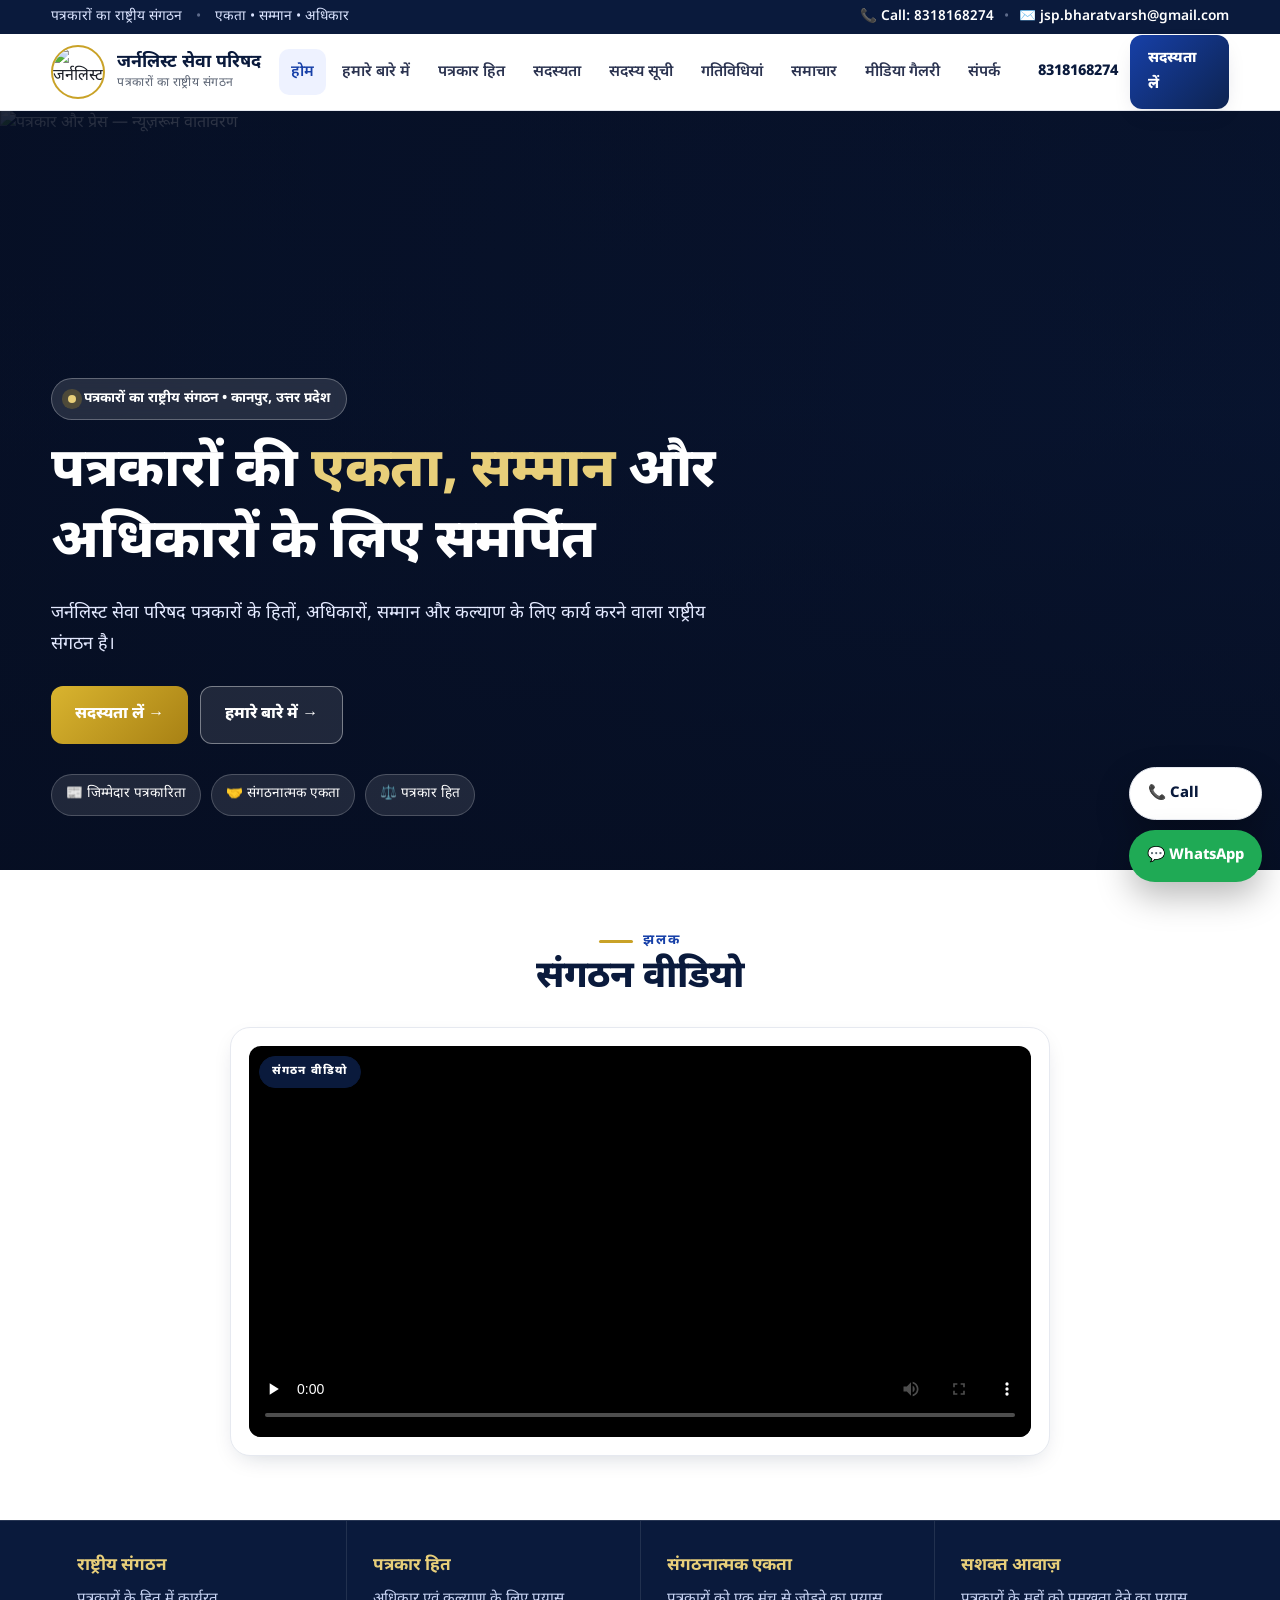
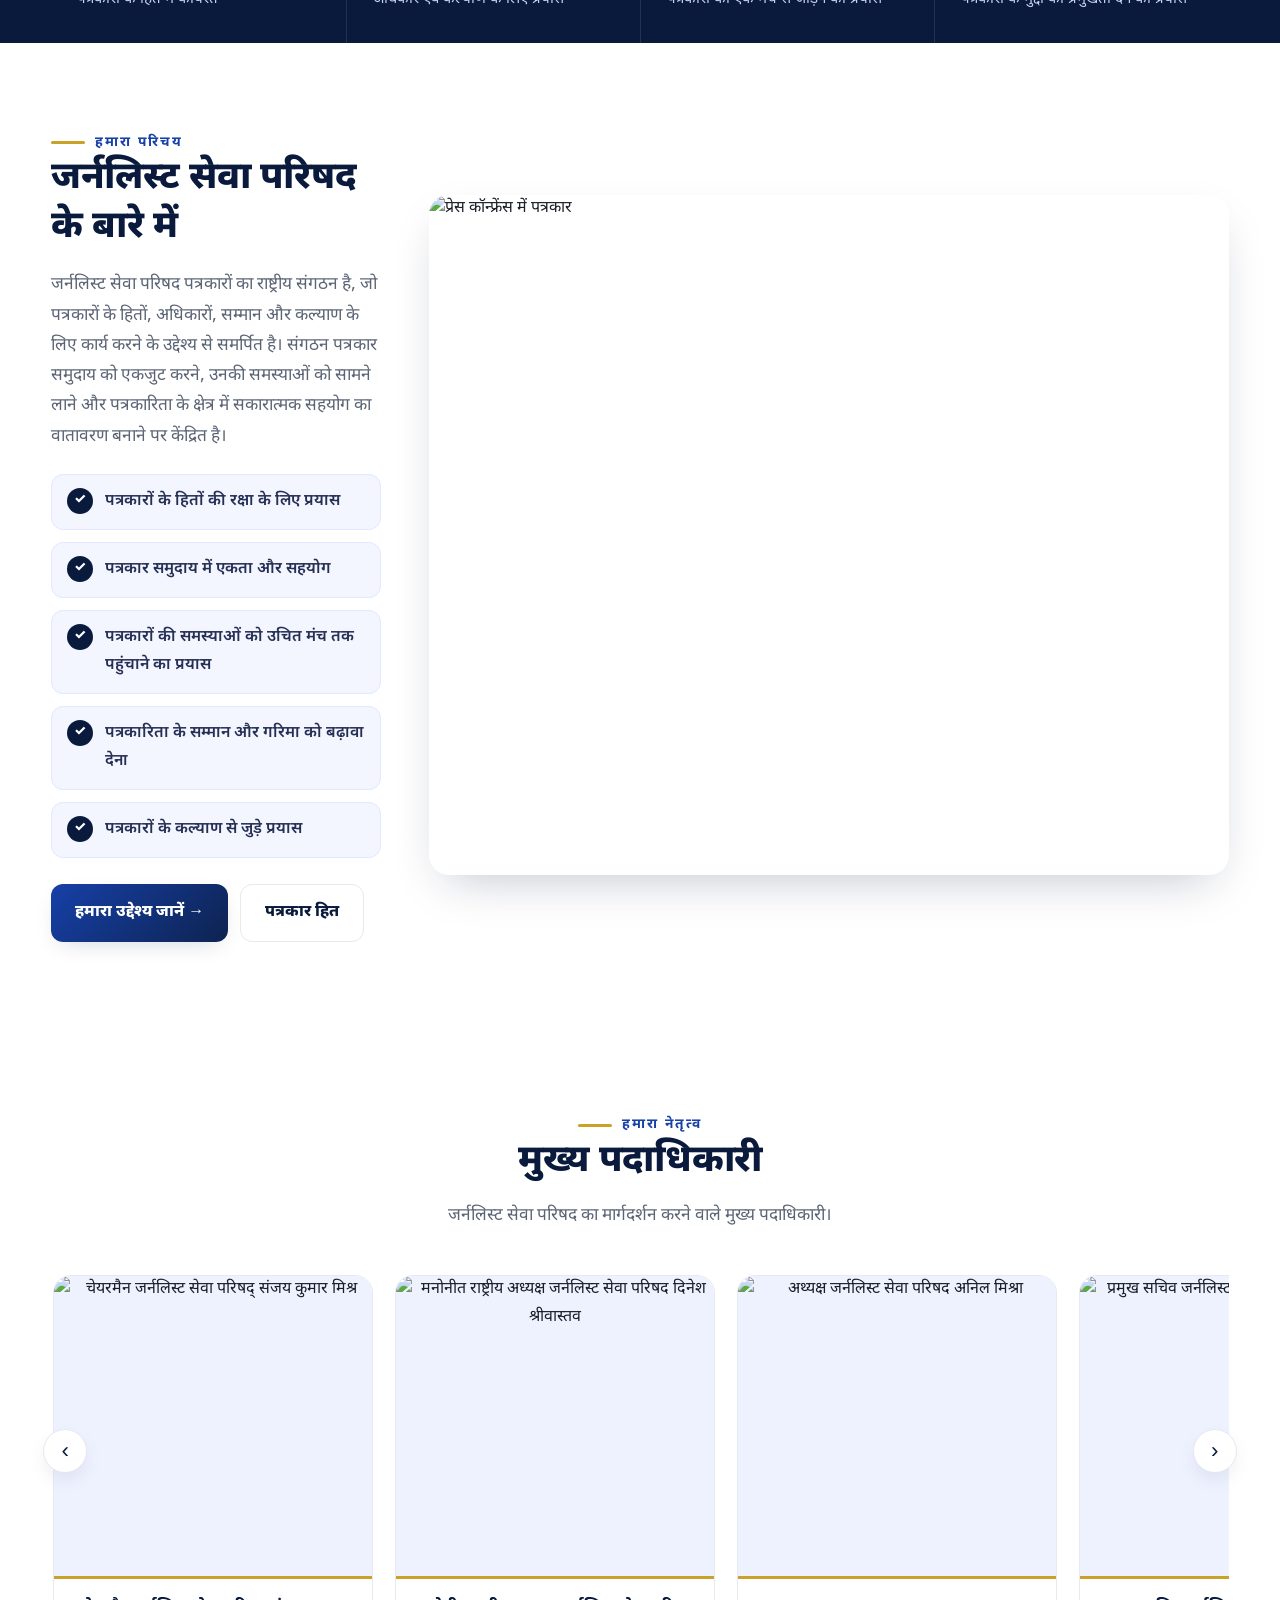
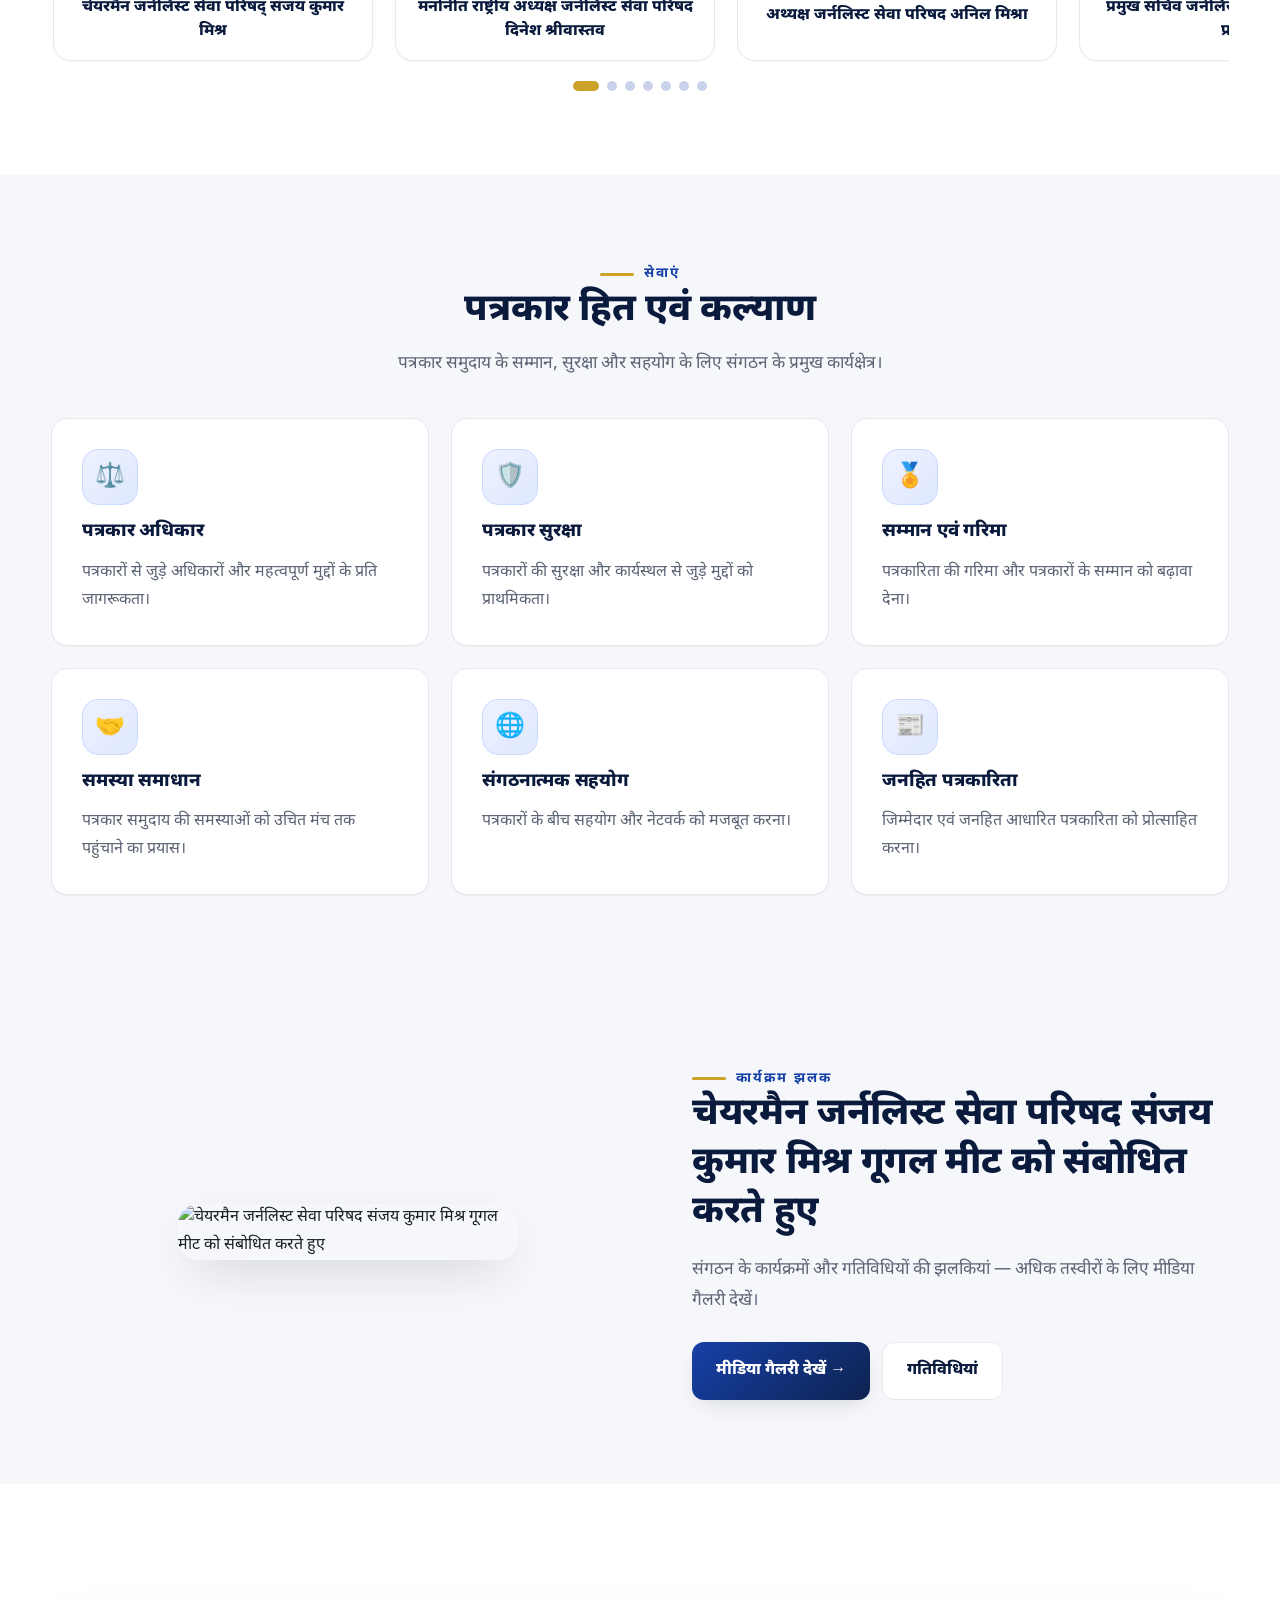
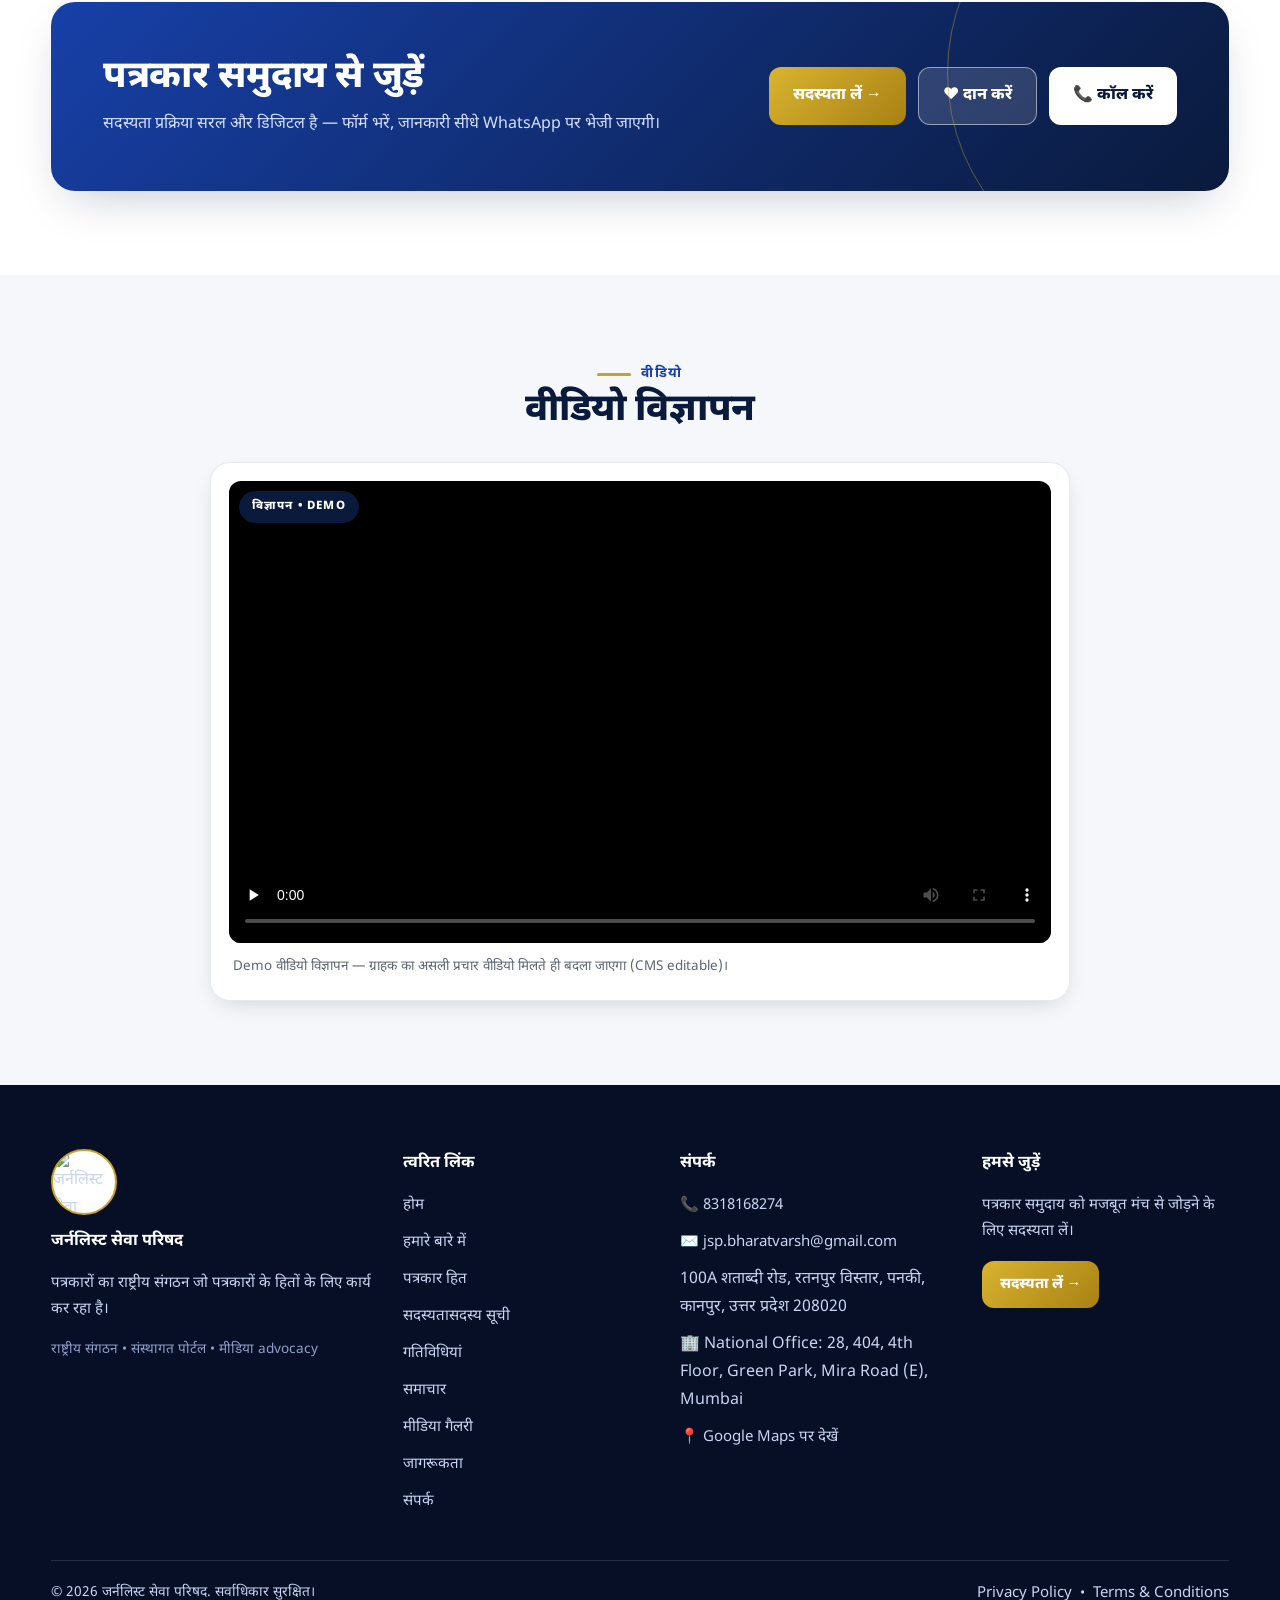
==== commit b6fcf444: "fix: city column end-to-end, uniform leader photos + slider, admin panel editor/inbox/image fixes, P" ====
--- a/index.html
+++ b/index.html
@@ -160,8 +160,8 @@
         <img loading="lazy" width="480" height="544" src="assets/leaders/चेयरमैन जर्नलिस्ट सेवा परिषद् संजय कुमार मिश्र.jpeg" alt="चेयरमैन जर्नलिस्ट सेवा परिषद् संजय कुमार मिश्र">
         <figcaption>चेयरमैन जर्नलिस्ट सेवा परिषद् संजय कुमार मिश्र</figcaption>
       </figure>
-      <figure class="leader-card leader-card--full reveal">
-        <img loading="lazy" width="480" height="360" src="assets/leaders/मनोनीत राष्ट्रीय अध्यक्ष जर्नलिस्ट सेवा परिषद दिनेश श्रीवास्तव.jpeg" alt="मनोनीत राष्ट्रीय अध्यक्ष जर्नलिस्ट सेवा परिषद दिनेश श्रीवास्तव">
+      <figure class="leader-card reveal">
+        <img loading="lazy" width="480" height="544" src="assets/leaders/मनोनीत राष्ट्रीय अध्यक्ष जर्नलिस्ट सेवा परिषद दिनेश श्रीवास्तव.jpeg" alt="मनोनीत राष्ट्रीय अध्यक्ष जर्नलिस्ट सेवा परिषद दिनेश श्रीवास्तव">
         <figcaption>मनोनीत राष्ट्रीय अध्यक्ष जर्नलिस्ट सेवा परिषद दिनेश श्रीवास्तव</figcaption>
       </figure>
       <figure class="leader-card reveal">
--- a/css/style.css
+++ b/css/style.css
@@ -310,14 +310,15 @@
 /* ---------- Leadership ---------- */
 .leaders-sec{background:#fff}
 .grid-leaders{display:grid;grid-template-columns:repeat(4,1fr);gap:22px}
-.leader-card{margin:0;background:#fff;border:1px solid var(--line);border-radius:18px;overflow:hidden;box-shadow:0 1px 0 rgba(10,26,60,.04);transition:.25s ease;text-align:center}
+.leader-card{margin:0;background:#fff;border:1px solid var(--line);border-radius:18px;overflow:hidden;box-shadow:0 1px 0 rgba(10,26,60,.04);transition:.25s ease;text-align:center;display:flex;flex-direction:column}
 .leader-card:hover{transform:translateY(-6px);box-shadow:var(--shadow);border-color:#c9d6ff}
-.leader-card img{width:100%;aspect-ratio:3/3.4;object-fit:cover;object-position:top;background:#eef2ff}
-.leader-card figcaption{padding:16px 14px;font-weight:800;color:var(--navy);font-size:.98rem;line-height:1.55;border-top:3px solid var(--gold)}
+.leader-card img{width:100%;height:300px;aspect-ratio:3/3.4;object-fit:cover;object-position:top center;background:#eef2ff;display:block}
+.leader-card figcaption{padding:16px 14px;font-weight:800;color:var(--navy);font-size:.98rem;line-height:1.55;border-top:3px solid var(--gold);min-height:76px;display:flex;align-items:center;justify-content:center}
 @media(max-width:1020px){.grid-leaders{grid-template-columns:1fr 1fr}}
-@media(max-width:560px){.grid-leaders{grid-template-columns:1fr}.leader-card img{aspect-ratio:3/3}}
-/* landscape photo — बिना कटे पूरी दिखे */
-.leader-card--full img{aspect-ratio:4/3;object-fit:contain;background:#0a1a3c}
+@media(max-width:560px){.grid-leaders{grid-template-columns:1fr}.leader-card img{height:320px}}
+/* landscape photo — अब सभी एक साइज: cover से uniform, बिना layout तोड़े */
+.leader-card--full img{height:300px;aspect-ratio:3/3.4;object-fit:cover;object-position:top center;background:#eef2ff}
+@media(max-width:560px){.leader-card--full img{height:320px}}
 /* ---------- Leadership slider (प्रदेश प्रभारी slide) ---------- */
 .lead-slider{position:relative}
 .lead-slider .grid-leaders{grid-auto-flow:column;grid-auto-columns:min(78%,320px);grid-template-columns:none;overflow-x:auto;scroll-snap-type:x mandatory;scroll-behavior:smooth;padding:6px 2px 18px;scrollbar-width:thin}
